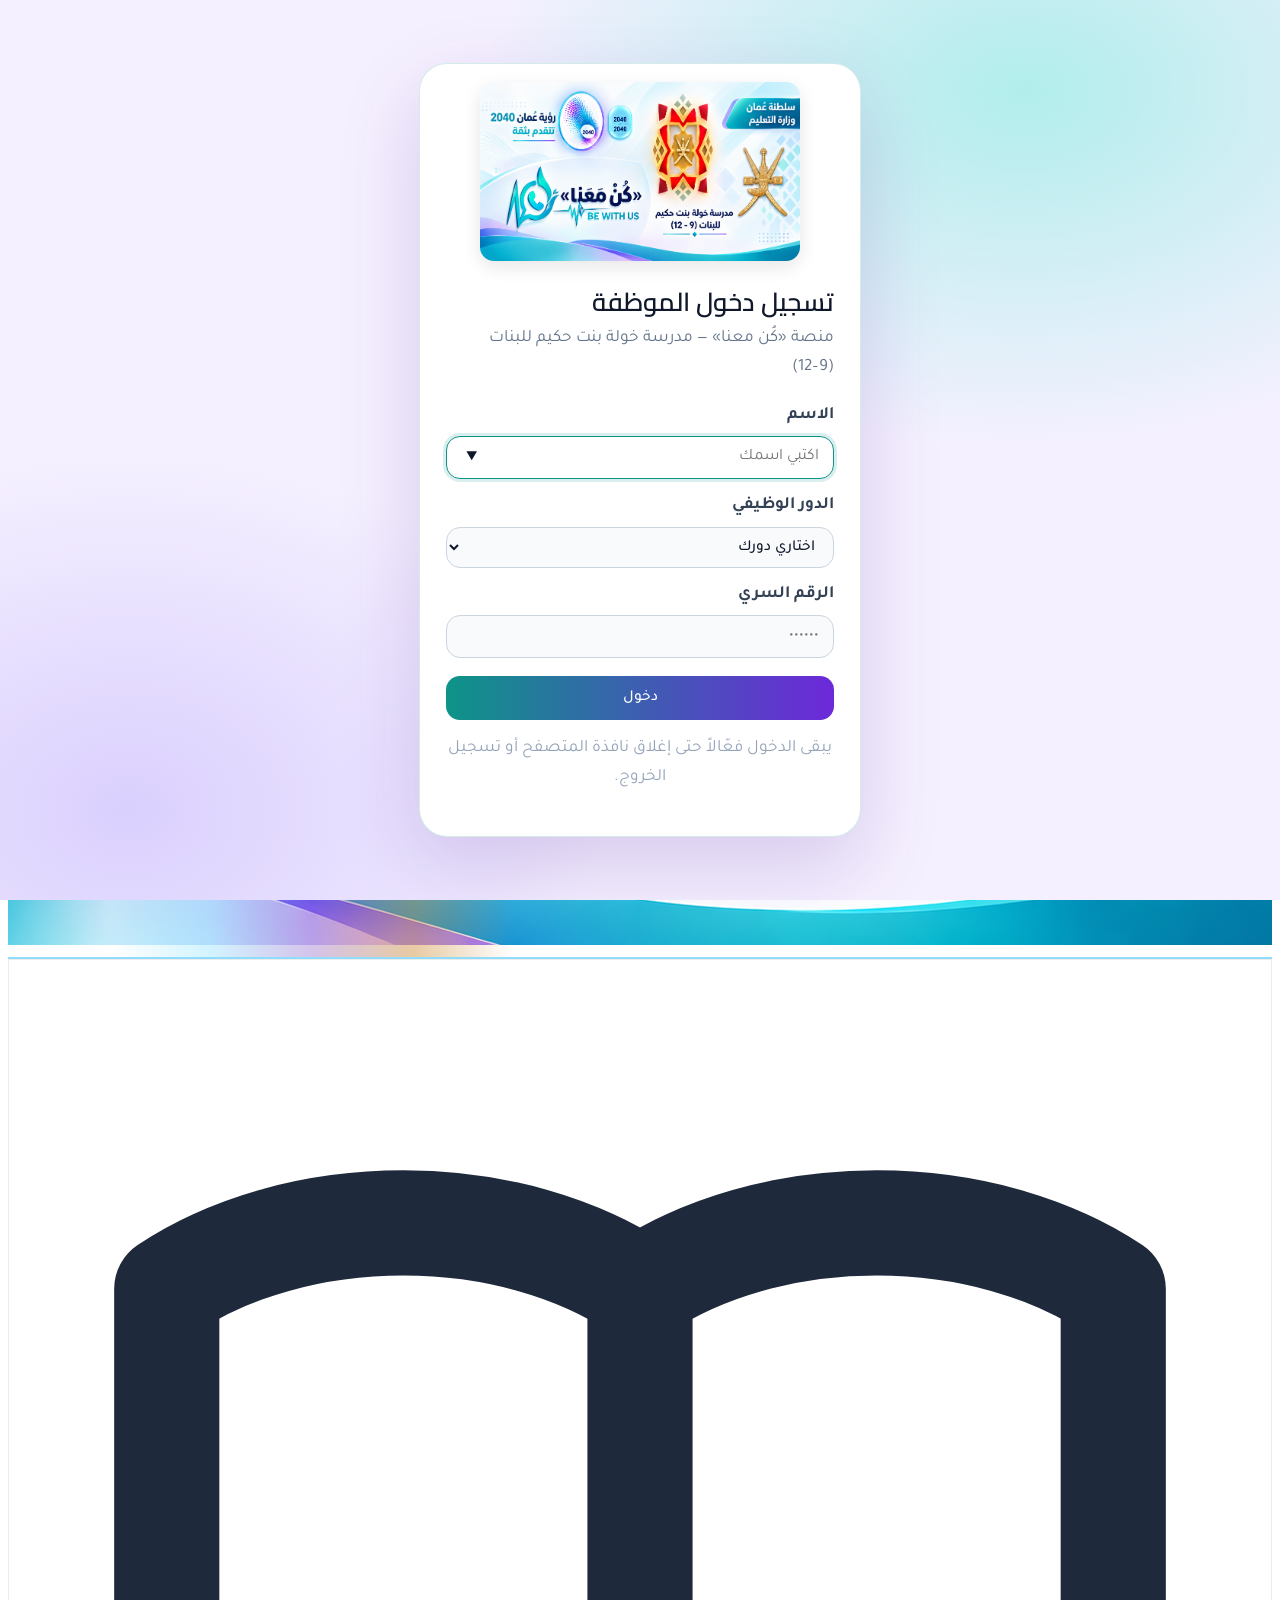
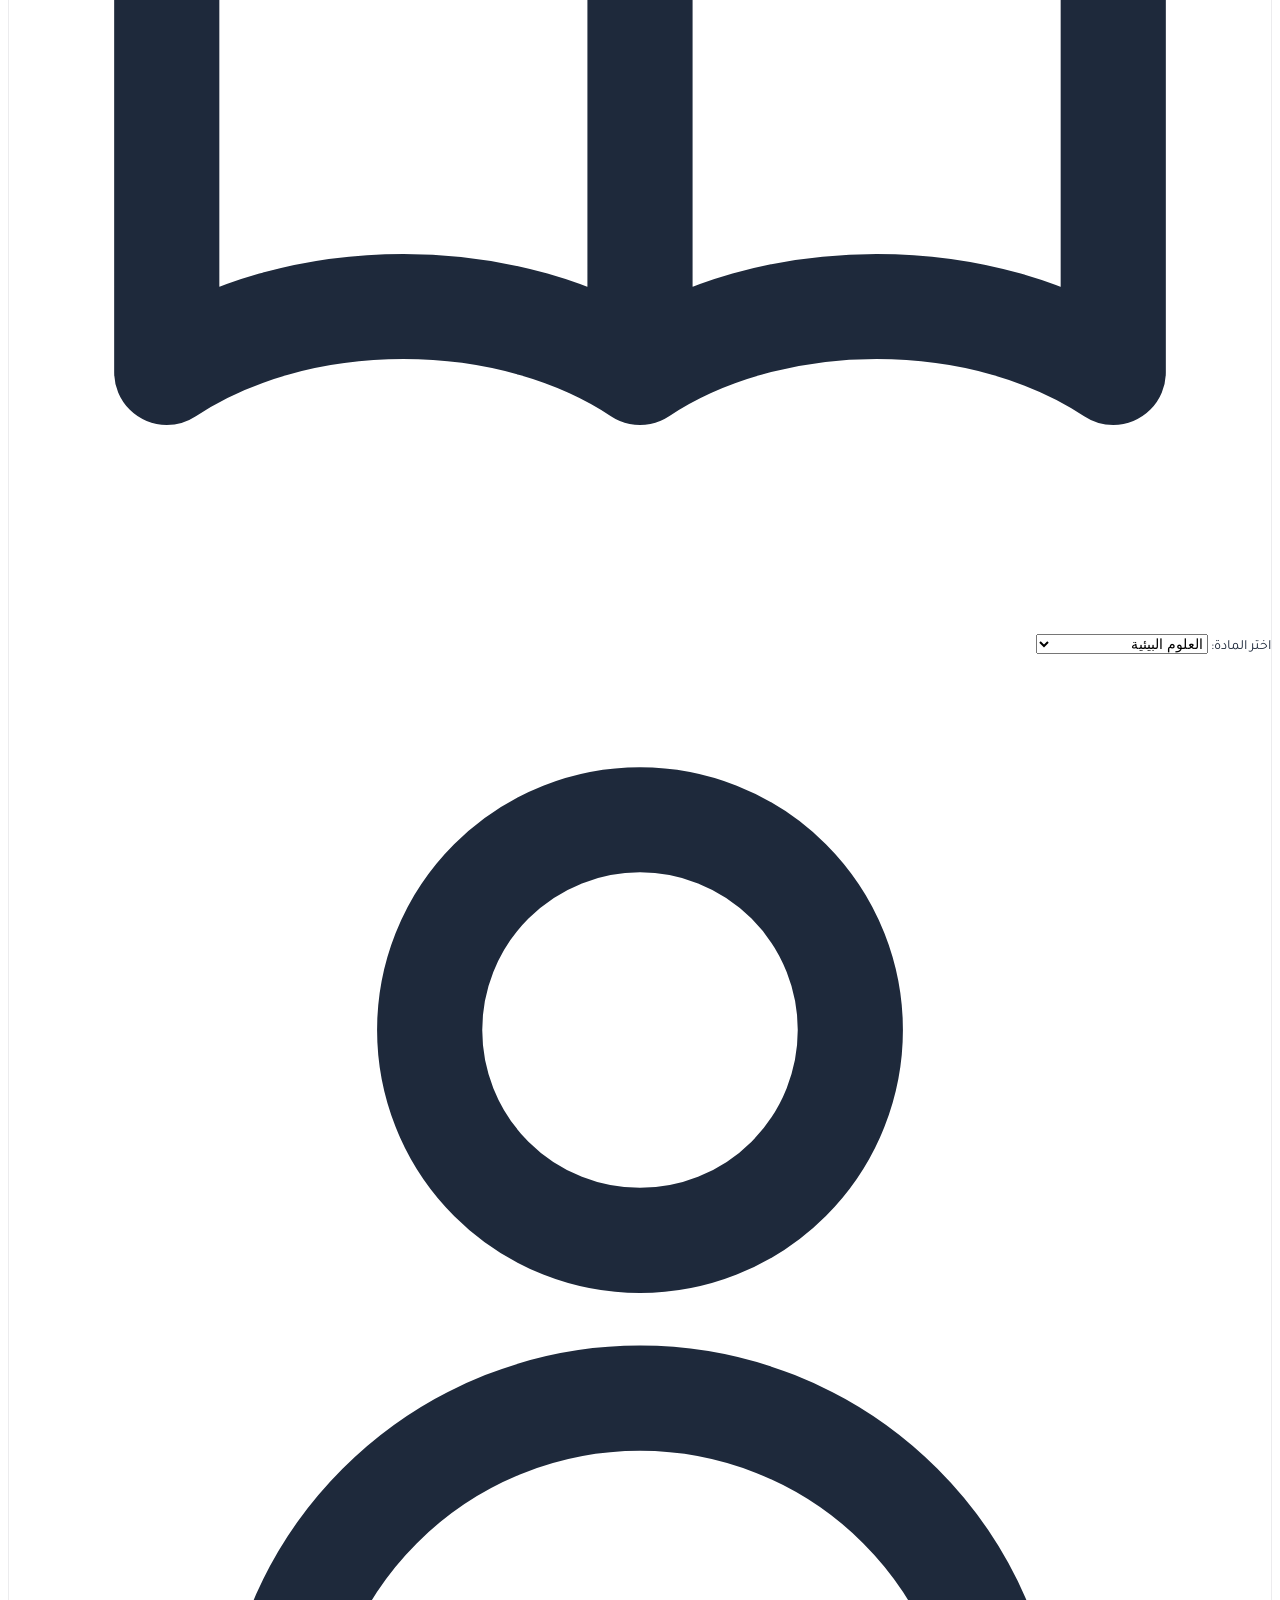
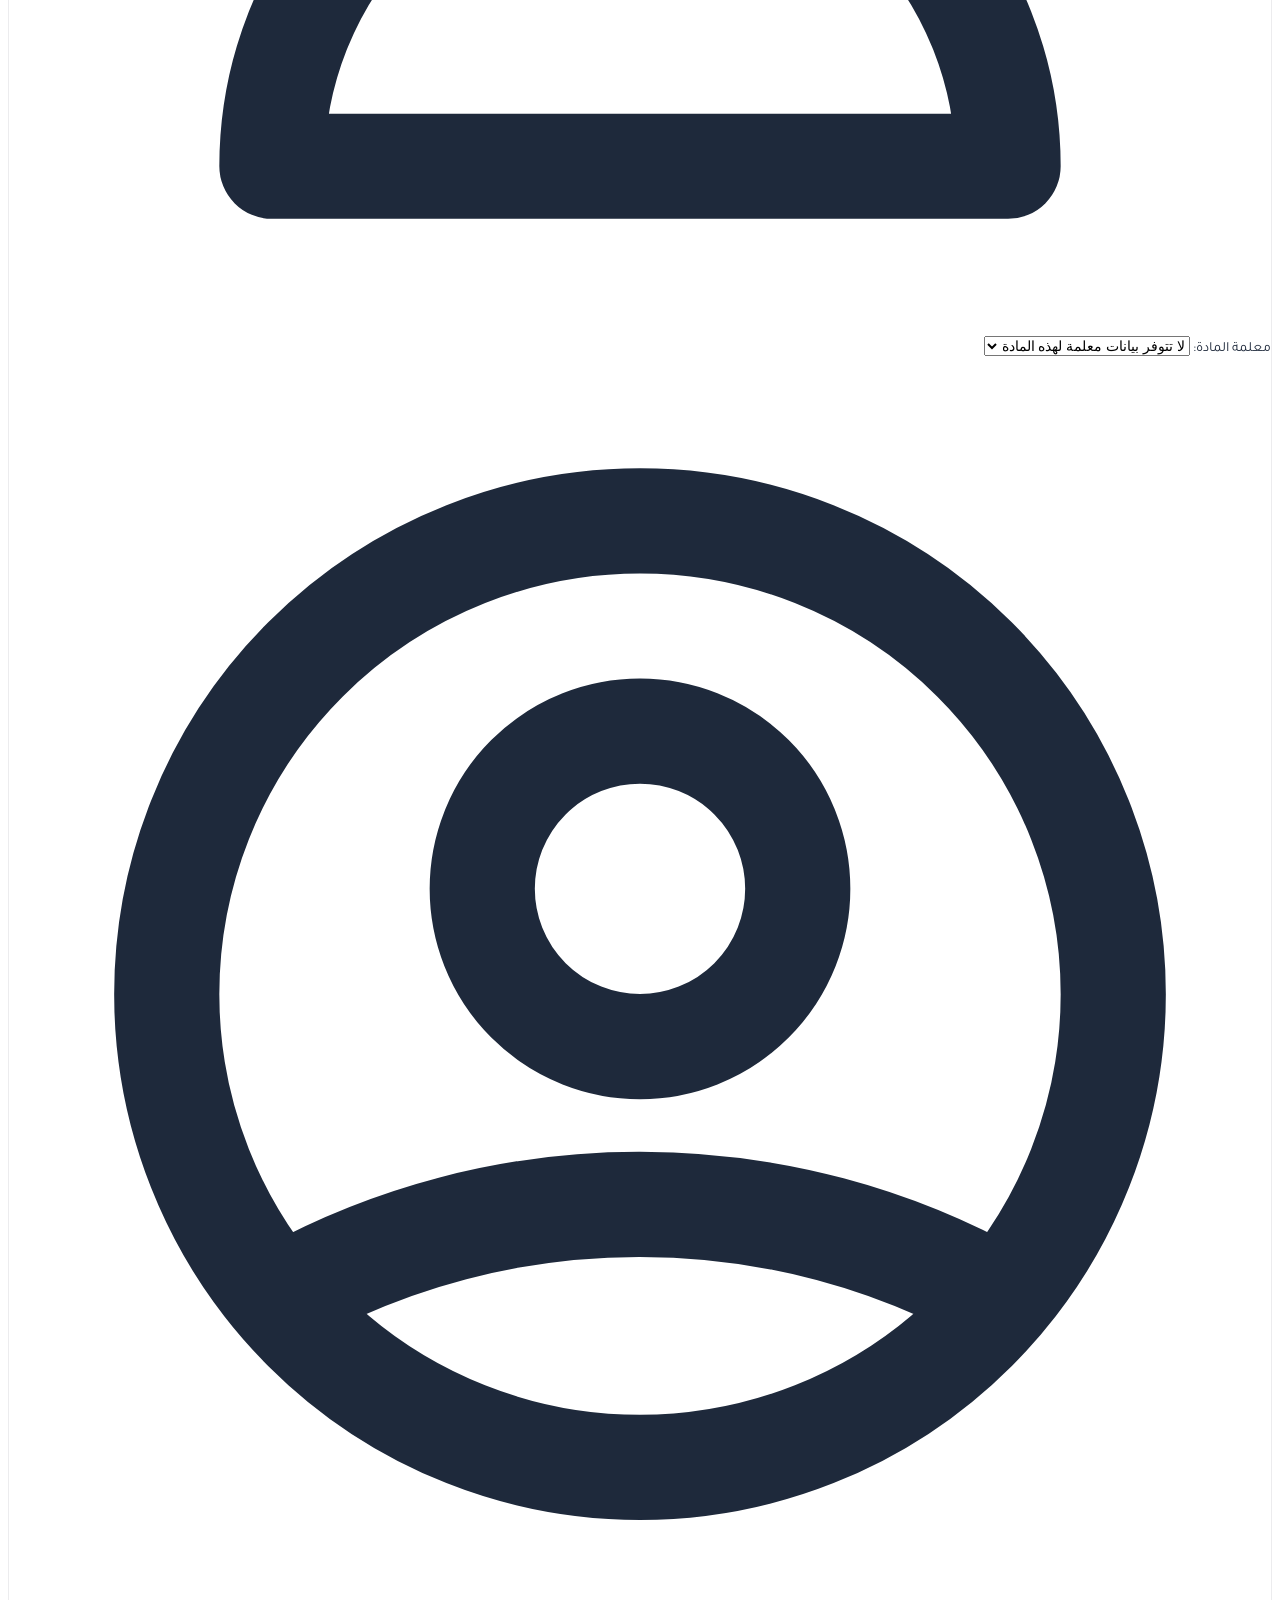
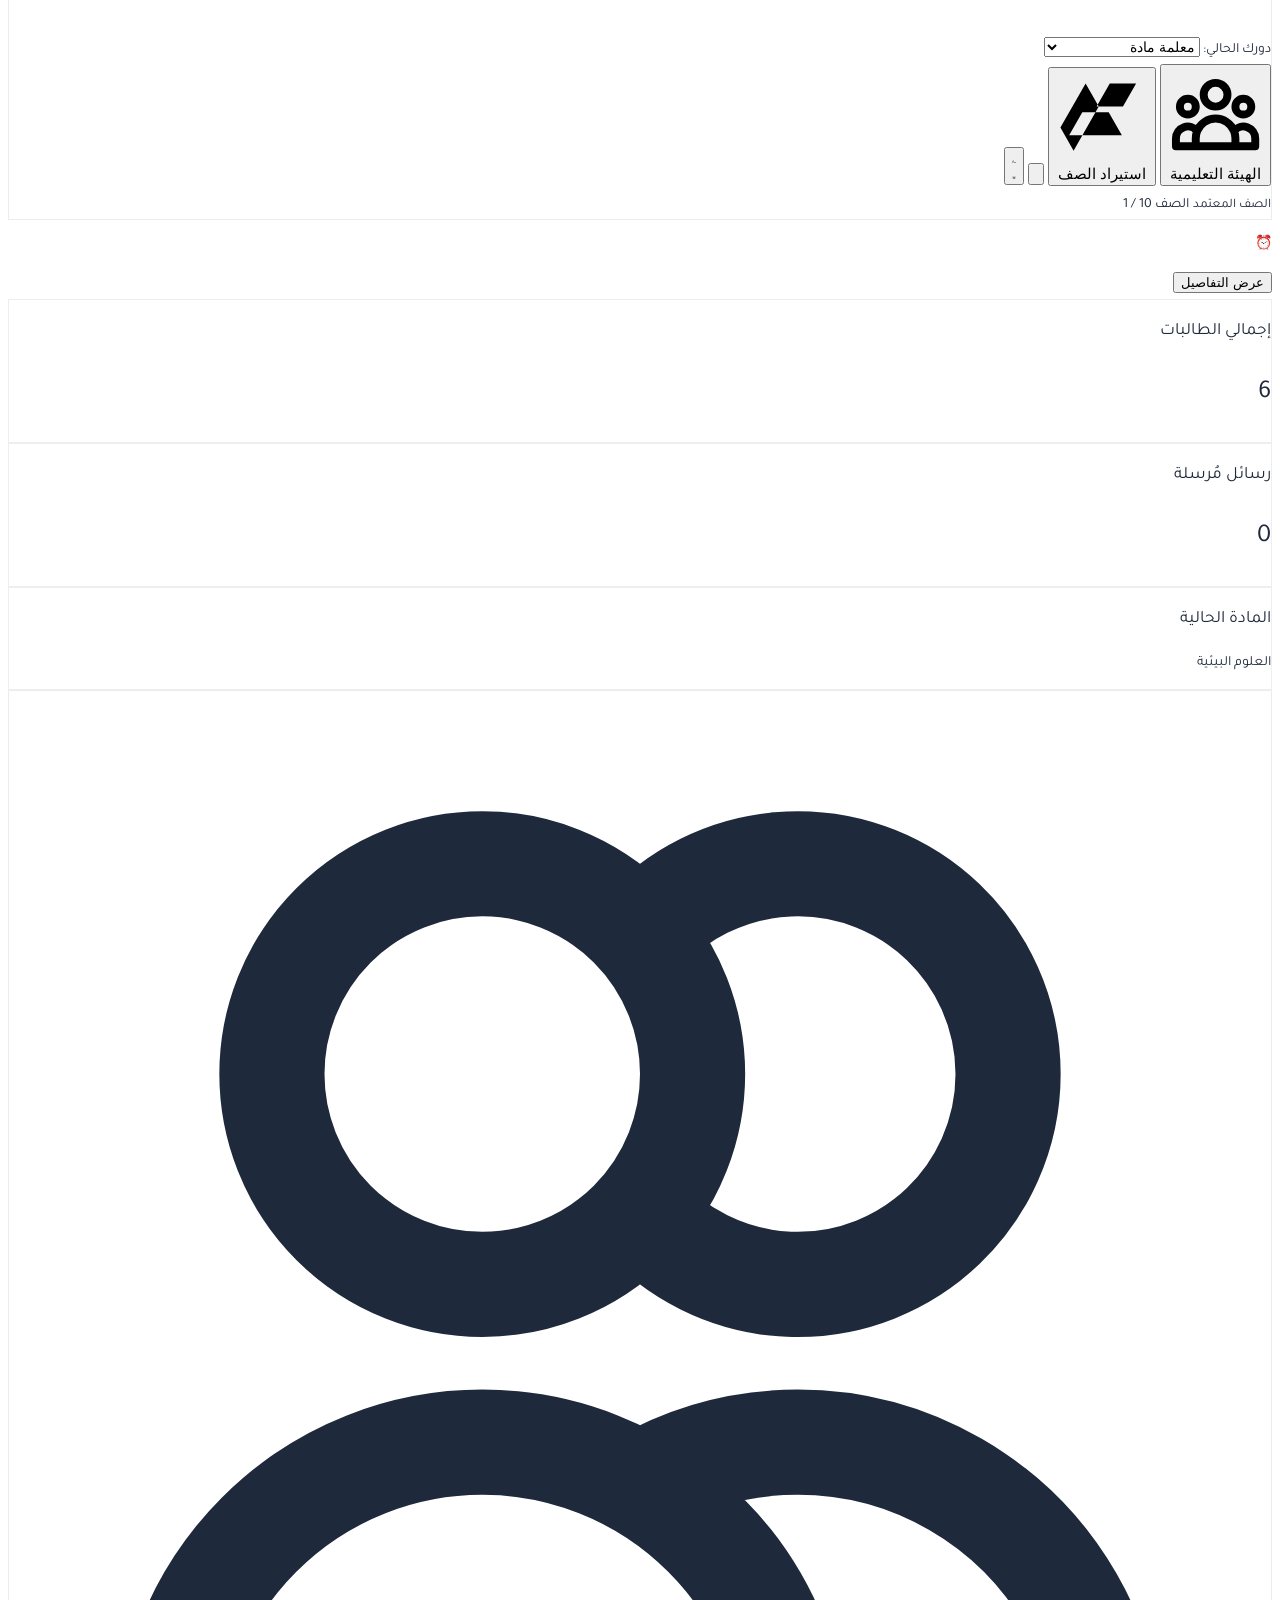
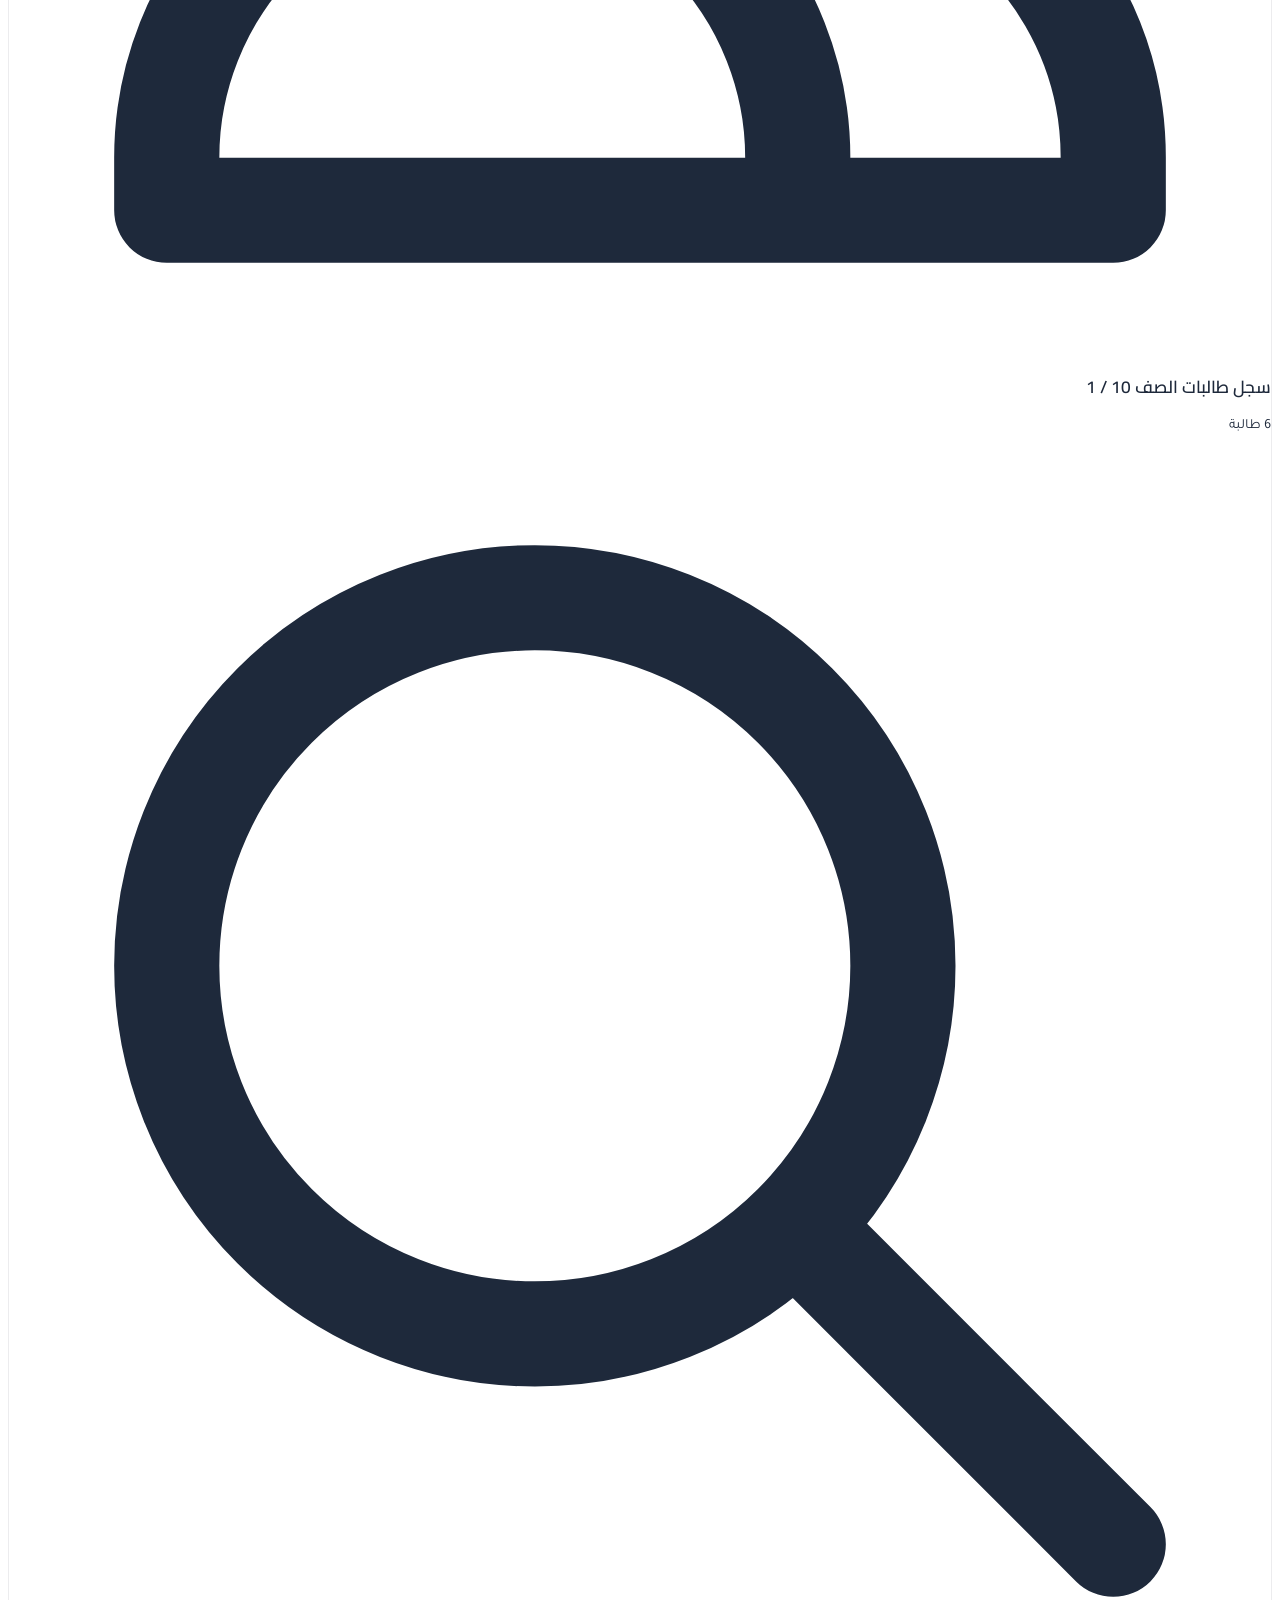
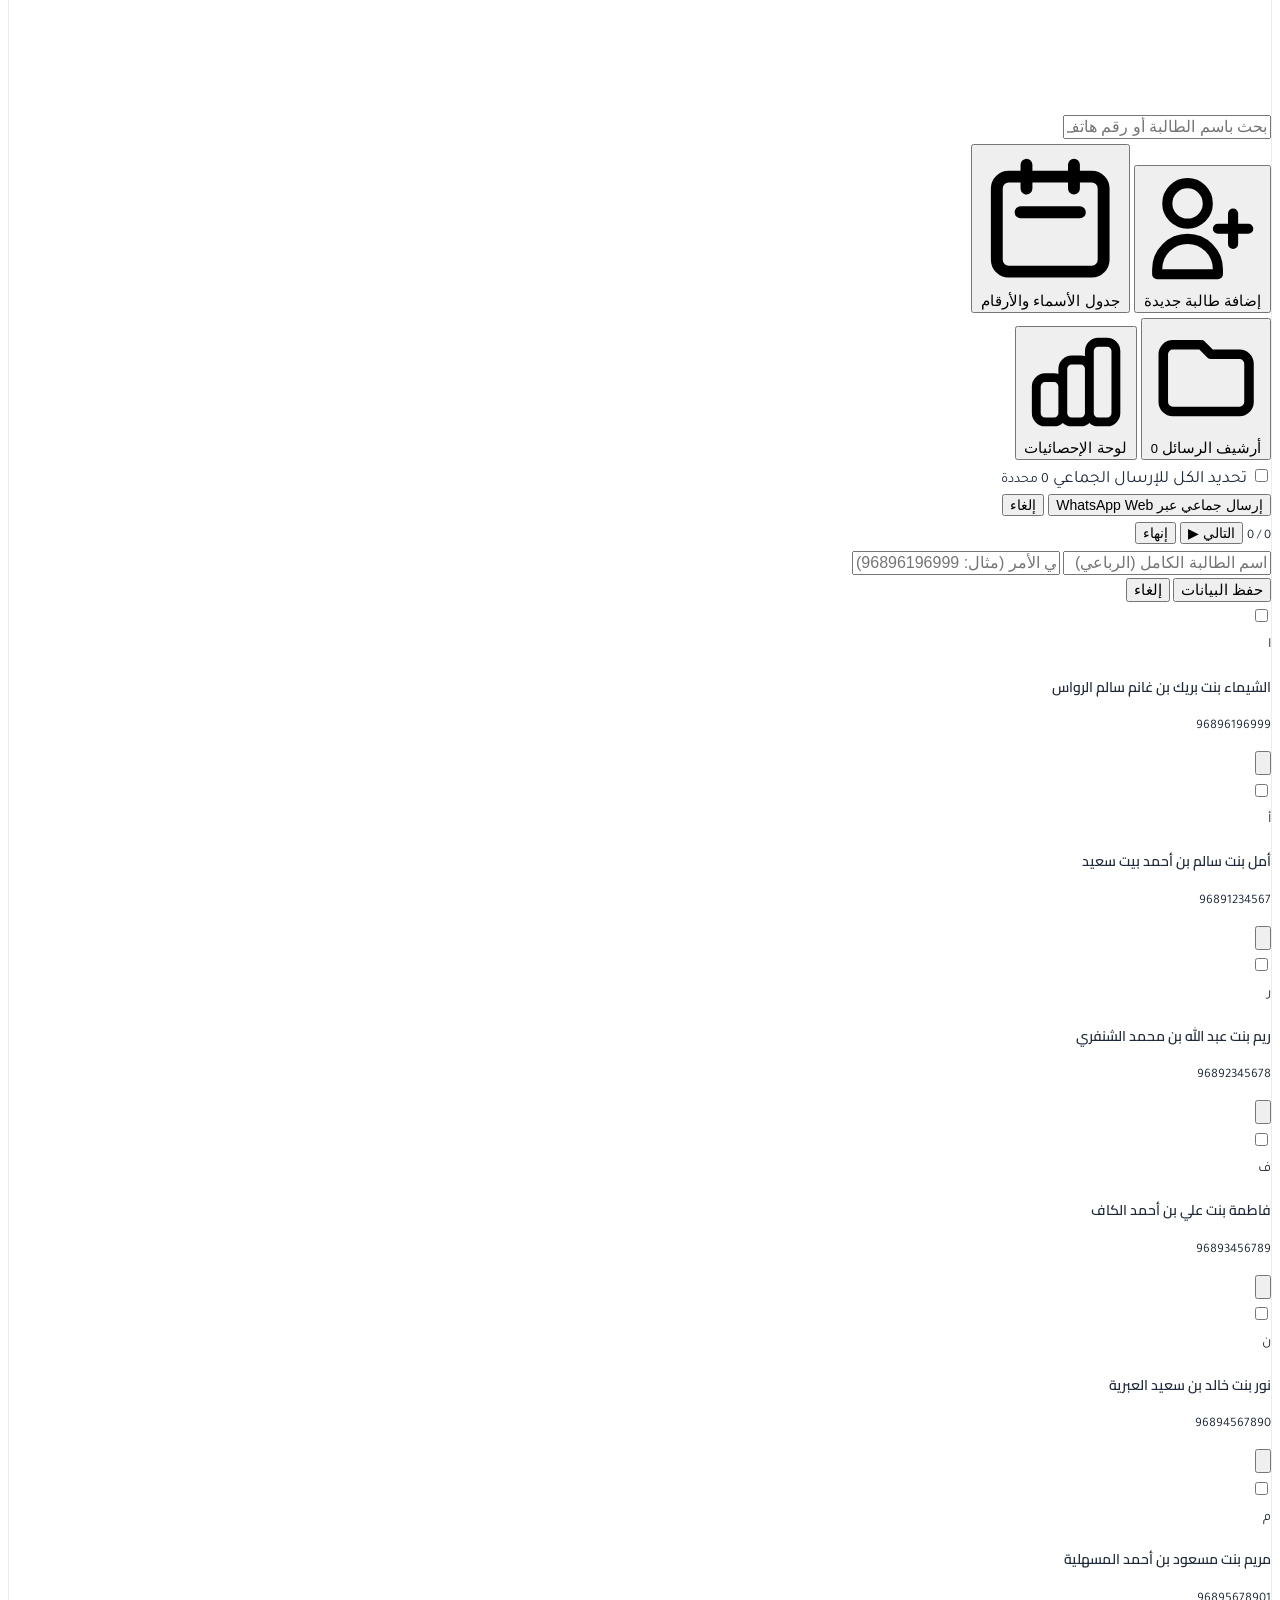
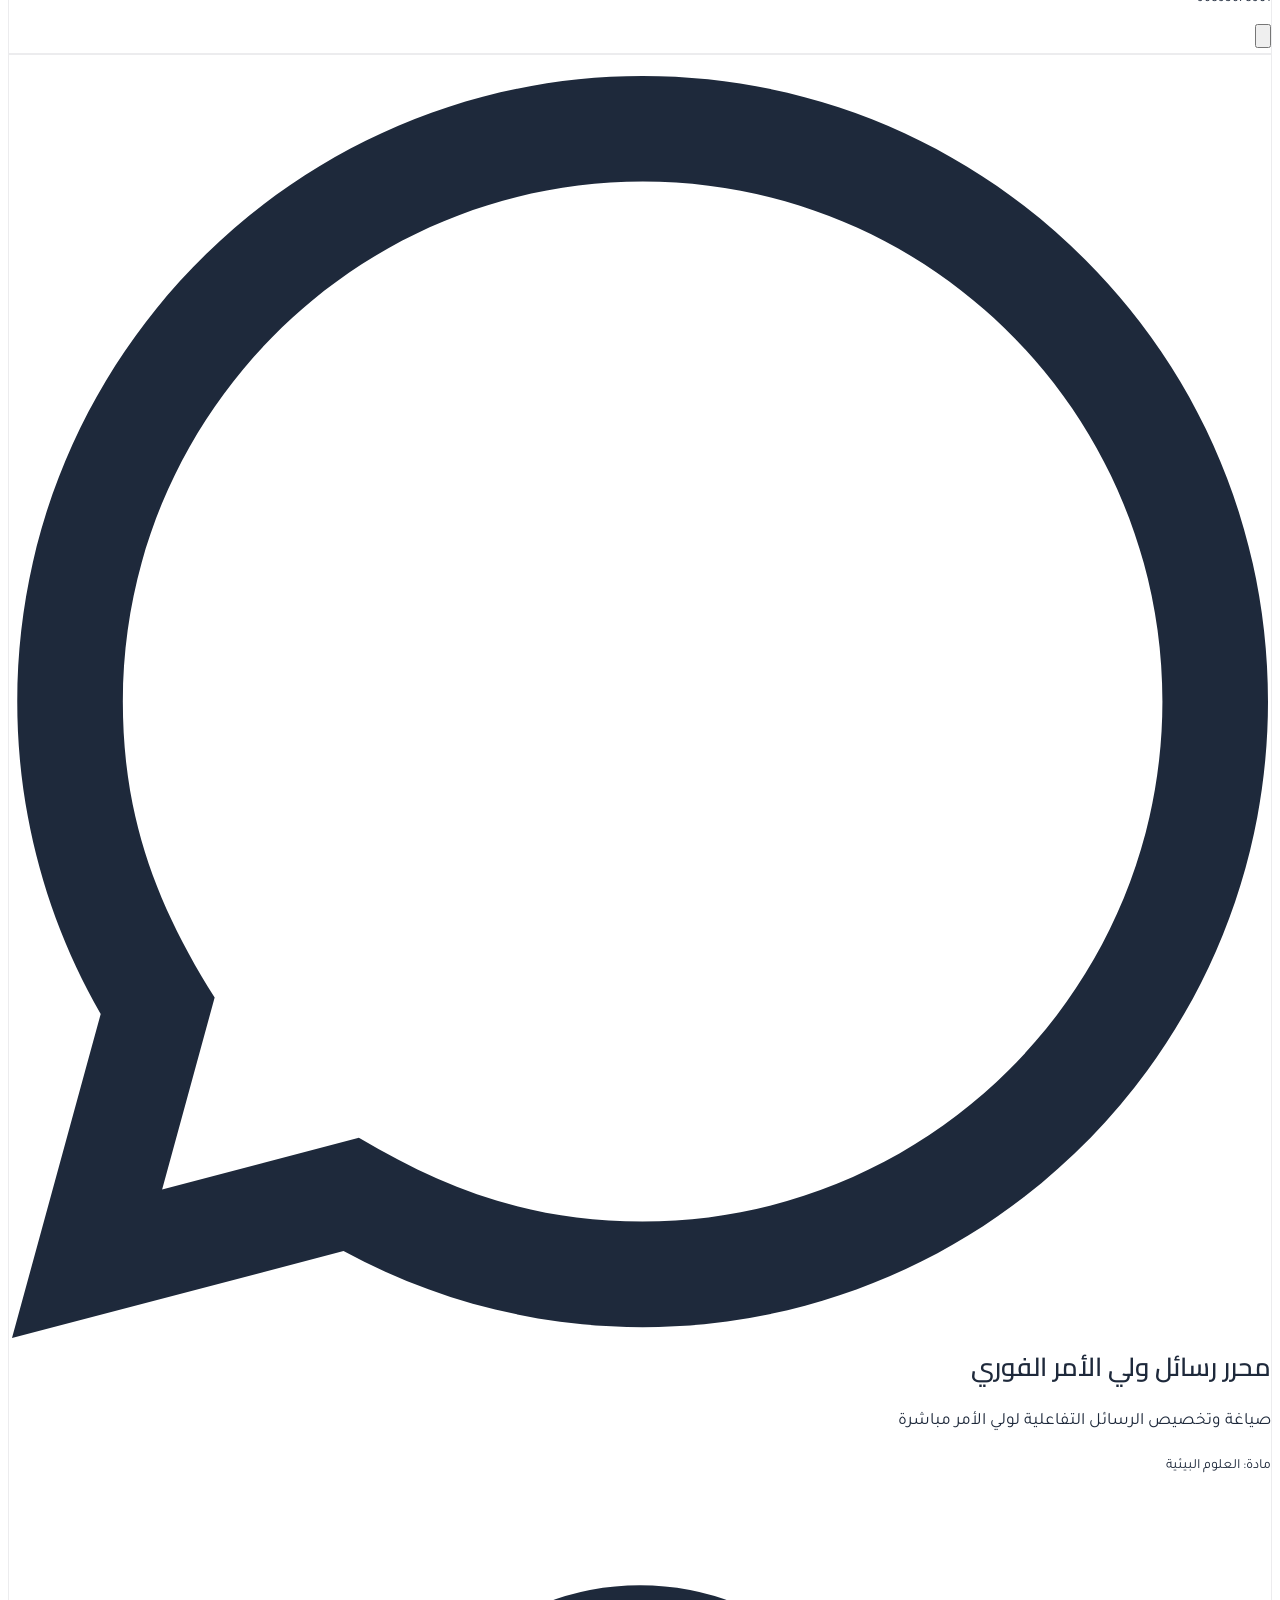
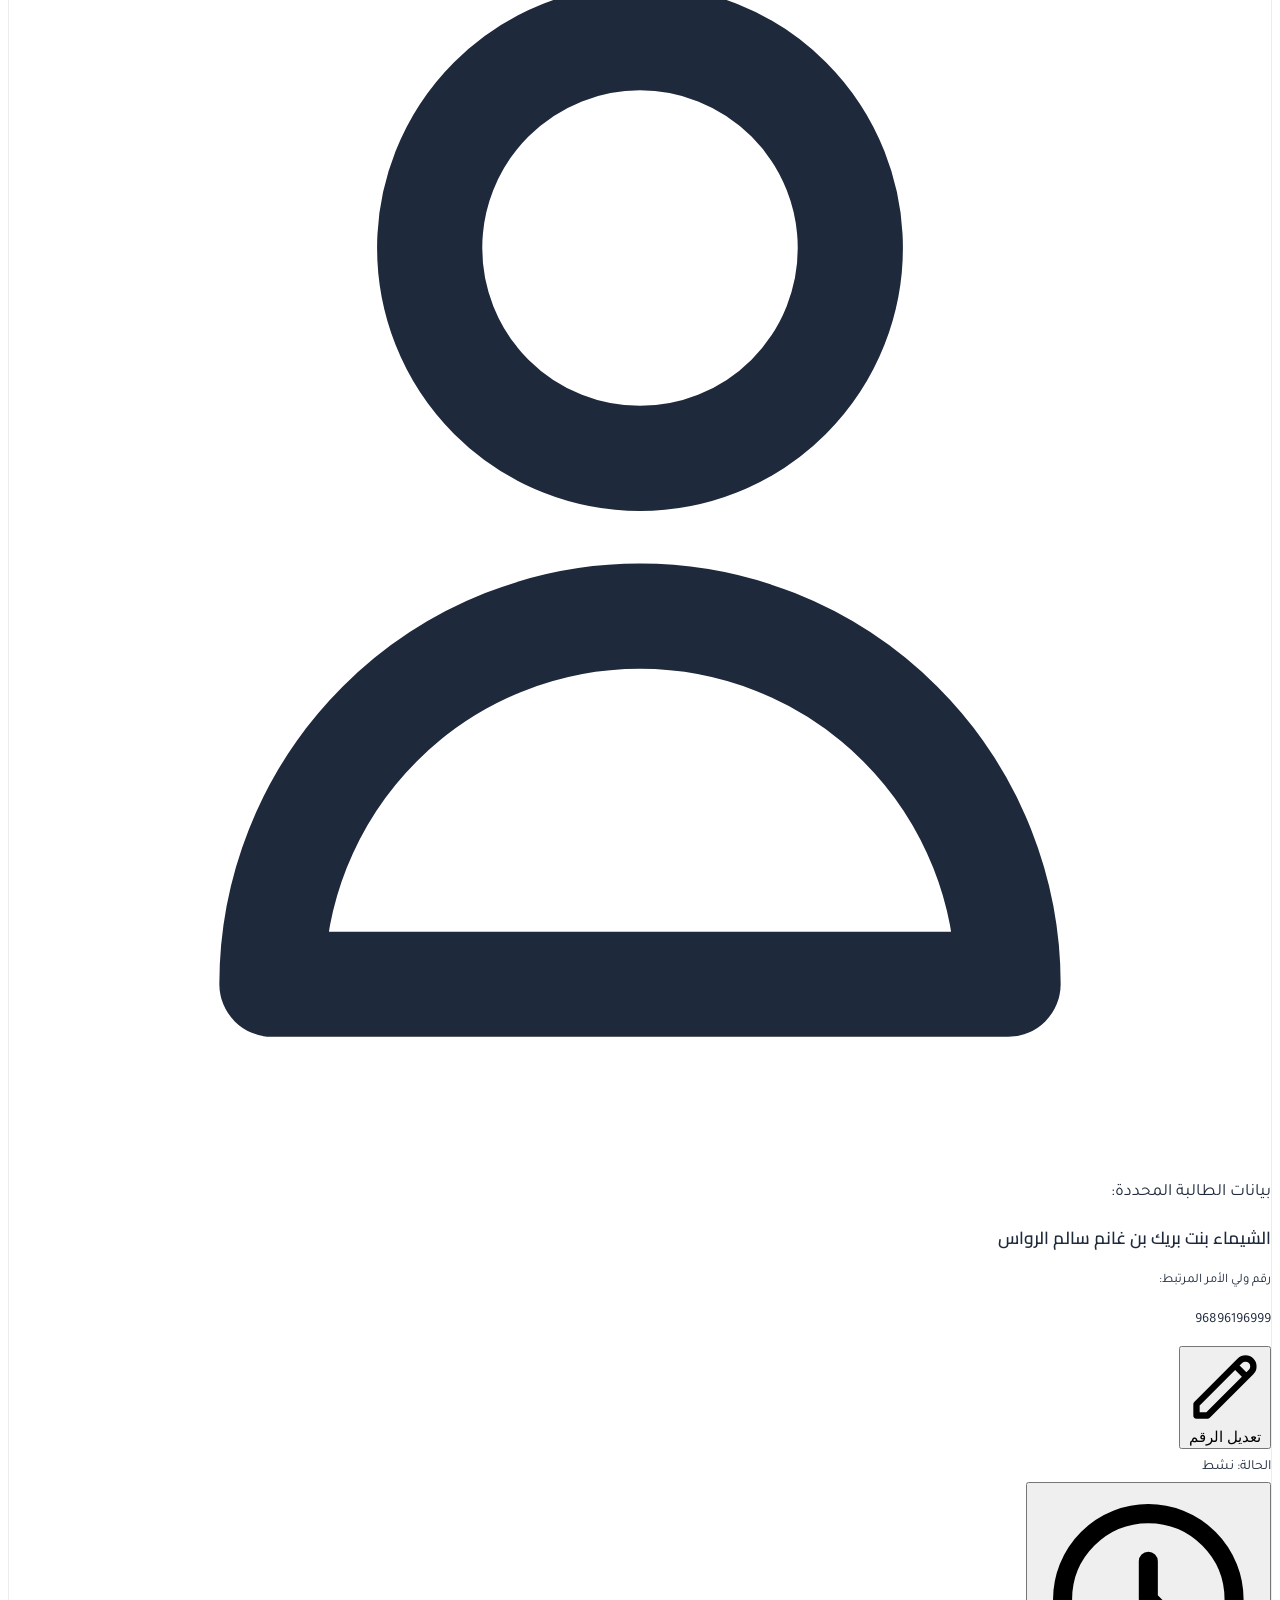
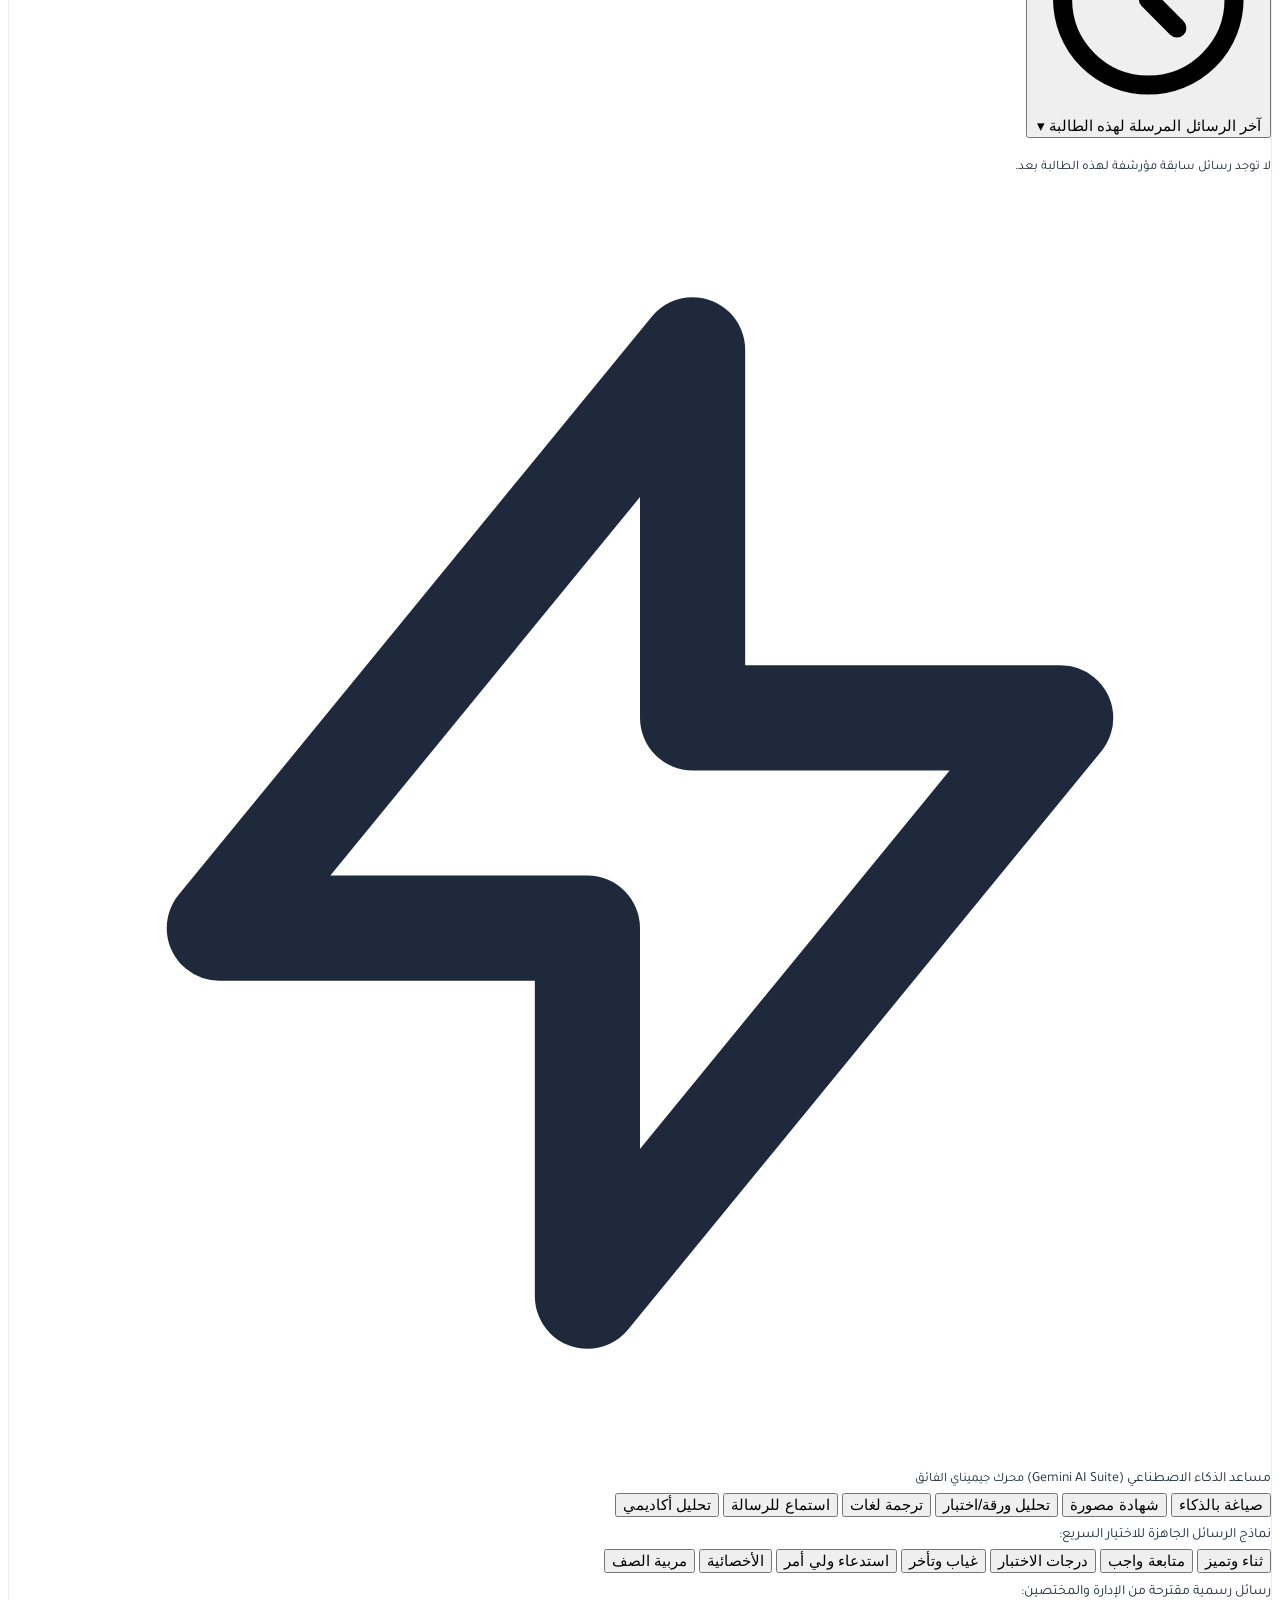
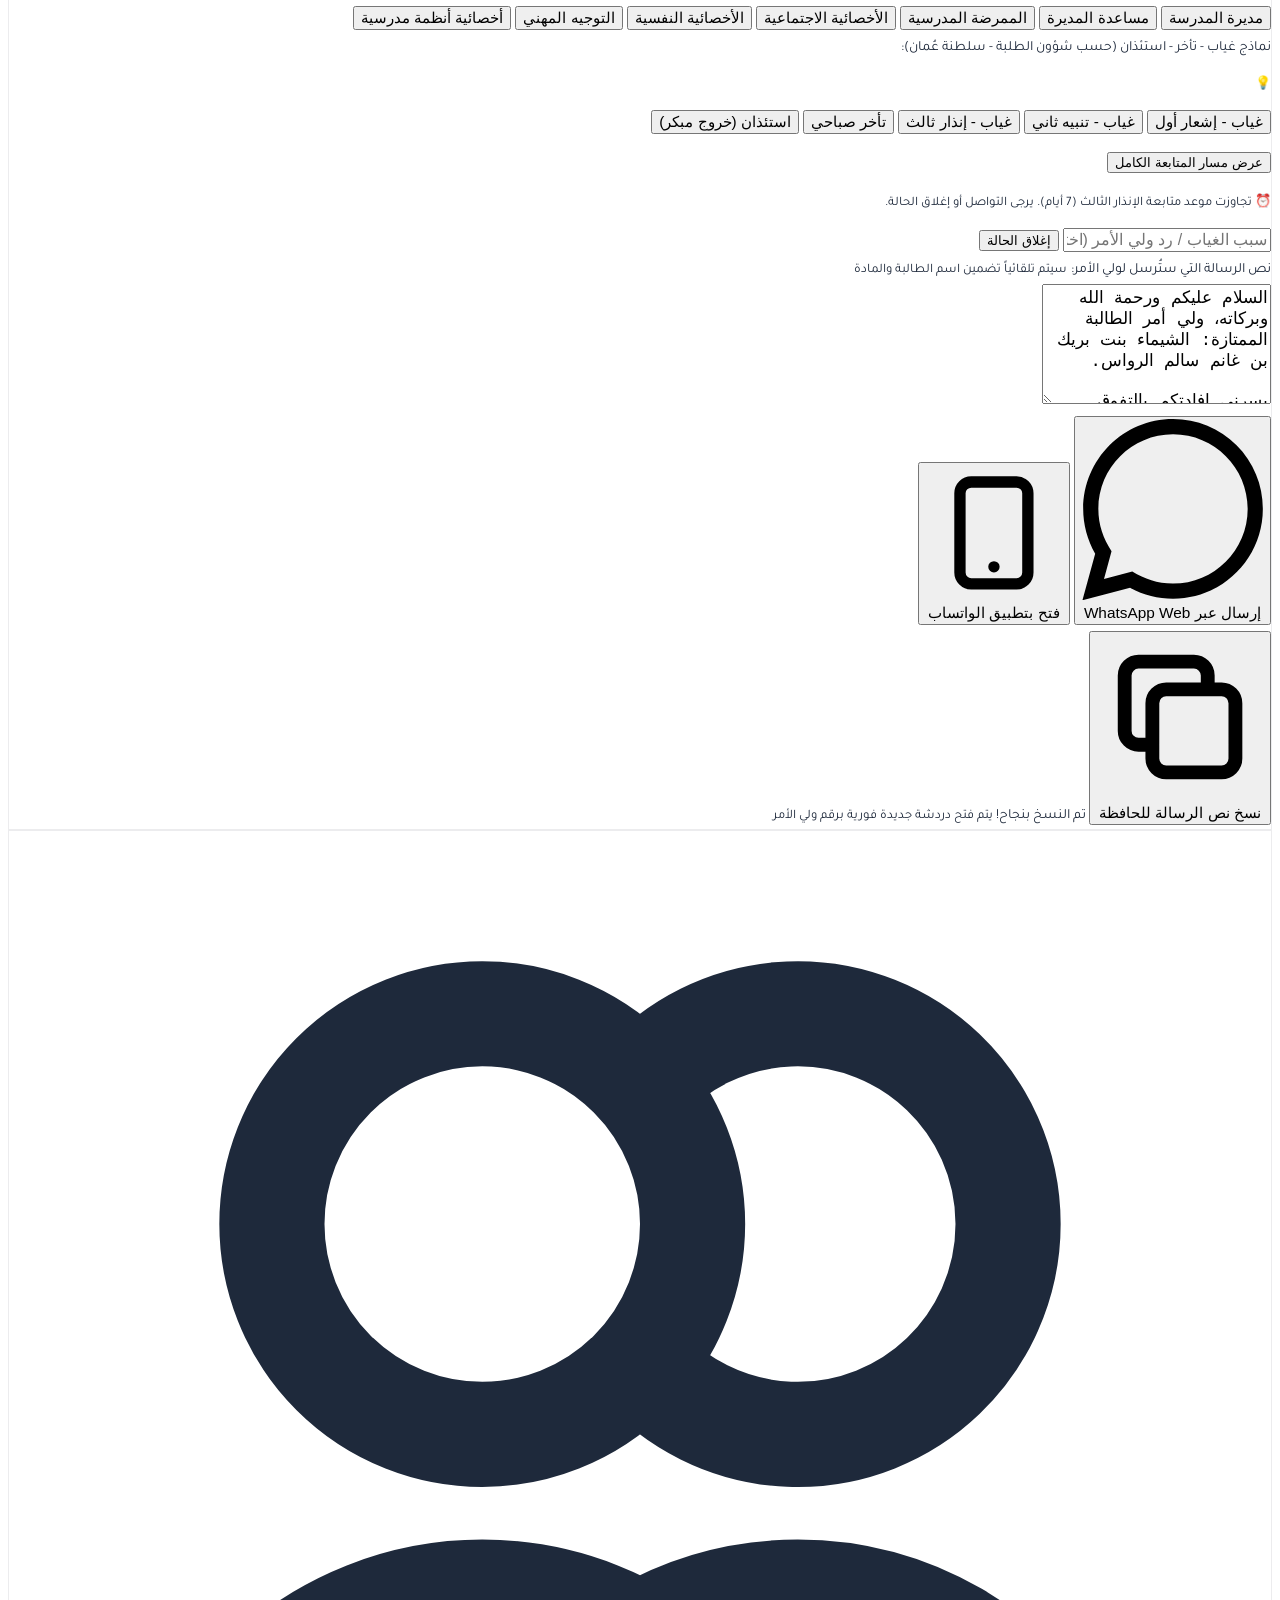
==== preview.html @ 892556b1 "معاينة مؤقتة لنظام الخطوط الجديد (preview.html) Co-Authored-By: Claude Opus 5.5 <noreply@anthropic.c" ====
<!DOCTYPE html>
<html lang="ar" dir="rtl">
<head>
    <meta charset="UTF-8">
    <meta name="viewport" content="width=device-width, initial-scale=1.0">
    <title>منصة كُنْ مَعَنا - مدرسة خولة بنت حكيم (9-12)</title>
    
    <!-- Tailwind CSS CDN -->
    <script src="https://cdn.tailwindcss.com"></script>
    <!-- FontAwesome Icons fallback CDN -->
    <link rel="stylesheet" href="https://cdnjs.cloudflare.com/ajax/libs/font-awesome/6.5.1/css/all.min.css">
    <!-- Google Fonts: Tajawal -->
    <link href="https://fonts.googleapis.com/css2?family=Tajawal:wght@300;400;500;700;800&family=Cairo:wght@600;700&display=swap" rel="stylesheet">
    <!-- Three.js CDN for 3D graphics -->
    <script src="https://cdnjs.cloudflare.com/ajax/libs/three.js/r128/three.min.js"></script>
    <!-- SheetJS CDN for parsing Excel files and Drive Sheets -->
    <script src="https://cdnjs.cloudflare.com/ajax/libs/xlsx/0.18.5/xlsx.full.min.js"></script>

    <script>
        tailwind.config = {
            theme: {
                extend: {
                    fontFamily: {
                        sans: ['Tajawal', 'sans-serif'],
                    },
                    colors: {
                        tech: {
                            50: '#f0f9ff',
                            500: '#06b6d4',
                            600: '#0891b2',
                            900: '#0e3746',
                        },
                        chem: {
                            50: '#f0fdf4',
                            500: '#10b981',
                            600: '#059669',
                            900: '#064e3b',
                        }
                    }
                }
            }
        }
    </script>

    <style>
        body {
            font-family: 'Tajawal', sans-serif;
            background: linear-gradient(135deg, #dff5ff 0%, #e6ddfb 32%, #fbdcf4 64%, #ffe2d2 100%);
            background-attachment: fixed;
            color: #1e293b;
            overflow-x: hidden;
        }
        #canvas-container {
            position: fixed;
            top: 0;
            left: 0;
            width: 100vw;
            height: 100vh;
            z-index: 0;
            pointer-events: none;
        }
        .glass-panel {
            background: rgba(255, 255, 255, 0.72);
            backdrop-filter: blur(16px);
            -webkit-backdrop-filter: blur(16px);
            border: 1px solid rgba(15, 23, 42, 0.08);
        }
        .glass-card {
            background: rgba(255, 255, 255, 0.64);
            backdrop-filter: blur(10px);
            border: 1px solid rgba(15, 23, 42, 0.07);
            transition: all 0.3s ease;
        }
        .glass-card:hover {
            border-color: rgba(139, 92, 246, 0.55);
            transform: translateY(-2px);
        }
        .stats-period-btn {
            background: rgba(226, 232, 240, 0.9);
            border-color: rgba(148, 163, 184, 0.5);
            color: #334155;
        }
        .stats-period-btn.active {
            background: #4f46e5;
            border-color: #4338ca;
            color: #ffffff;
        }
        .stats-bar-track {
            background: rgba(226, 232, 240, 0.8);
            border-radius: 9999px;
            overflow: hidden;
            height: 8px;
        }
        .stats-bar-fill {
            height: 100%;
            border-radius: 9999px;
            background: linear-gradient(90deg, #6366f1, #a78bfa);
        }

        @keyframes bannerLightSweep {
            0% { transform: translateX(-150%) skewX(-25deg); opacity: 0; }
            30% { opacity: 0.85; }
            70% { opacity: 0.85; }
            100% { transform: translateX(250%) skewX(-25deg); opacity: 0; }
        }
        @keyframes borderPulseGlow {
            0%, 100% { border-color: rgba(134, 84, 197, 0.7); box-shadow: 0 0 25px rgba(134, 84, 197, 0.35), inset 0 0 15px rgba(134, 84, 197, 0.15); }
            50% { border-color: rgba(204, 138, 52, 0.75); box-shadow: 0 0 35px rgba(204, 138, 52, 0.4), inset 0 0 20px rgba(204, 138, 52, 0.2); }
        }
        @keyframes pulseAura {
            0%, 100% { opacity: 0.35; transform: scale(1); }
            50% { opacity: 0.75; transform: scale(1.08); }
        }
        .banner-container {
            position: relative;
            overflow: hidden;
            border-bottom: 2px solid rgba(56, 189, 248, 0.55);
            animation: borderPulseGlow 4s infinite ease-in-out;
        }
        .banner-light-beam {
            position: absolute;
            top: 0;
            left: 0;
            width: 40%;
            height: 100%;
            background: linear-gradient(90deg, transparent, rgba(255, 255, 255, 0.45), rgba(166, 232, 254, 0.5), rgba(134, 84, 197, 0.35), rgba(204, 138, 52, 0.45), transparent);
            pointer-events: none;
            z-index: 15;
            animation: bannerLightSweep 5s infinite ease-in-out;
        }
        .banner-spotlight {
            position: absolute;
            inset: 0;
            pointer-events: none;
            z-index: 12;
            background: radial-gradient(400px circle at var(--mouse-x, 50%) var(--mouse-y, 50%), rgba(134, 84, 197, 0.22), rgba(204, 138, 52, 0.16), transparent 70%);
            transition: opacity 0.3s ease;
        }
        ::-webkit-scrollbar {
            width: 6px;
            height: 6px;
        }
        ::-webkit-scrollbar-track {
            background: rgba(226, 232, 240, 0.5);
        }
        ::-webkit-scrollbar-thumb {
            background: rgba(125, 211, 252, 0.6);
            border-radius: 4px;
        }
        ::-webkit-scrollbar-thumb:hover {
            background: rgba(56, 189, 248, 0.8);
        }

        /* ============================================================
           Dark Mode ("الوضع الداكن"): toggled by adding/removing the
           "dark-mode" class on <body> (see toggleDarkMode() in the main
           script, and the tiny inline script right after <body> that
           applies the saved preference immediately to avoid a light-mode
           flash). Written as scoped overrides with !important so they
           reliably win over Tailwind's own injected utility classes
           regardless of CSS insertion order, without touching any
           existing markup or class list anywhere else on the page.
           ============================================================ */
        body.dark-mode {
            background: linear-gradient(135deg, #0b1220 0%, #141229 32%, #1d1130 64%, #1a140d 100%) !important;
            color: #e2e8f0 !important;
        }
        body.dark-mode .glass-panel {
            background: rgba(15, 23, 42, 0.82) !important;
            border-color: rgba(148, 163, 184, 0.18) !important;
        }
        body.dark-mode .glass-card {
            background: rgba(15, 23, 42, 0.72) !important;
            border-color: rgba(148, 163, 184, 0.16) !important;
        }
        body.dark-mode .bg-white,
        body.dark-mode .bg-slate-50,
        body.dark-mode .bg-slate-100,
        body.dark-mode .bg-slate-200,
        body.dark-mode .bg-slate-300 {
            background-color: #1e293b !important;
        }
        body.dark-mode .hover\:bg-slate-300:hover,
        body.dark-mode .hover\:bg-slate-200:hover,
        body.dark-mode .hover\:bg-slate-100:hover,
        body.dark-mode .hover\:bg-slate-50:hover {
            background-color: #334155 !important;
        }
        body.dark-mode .text-slate-900,
        body.dark-mode .text-slate-800,
        body.dark-mode .text-slate-700 {
            color: #e2e8f0 !important;
        }
        body.dark-mode .text-slate-600,
        body.dark-mode .text-slate-500 {
            color: #94a3b8 !important;
        }
        body.dark-mode .border-slate-200,
        body.dark-mode .border-slate-300 {
            border-color: rgba(148, 163, 184, 0.25) !important;
        }
        body.dark-mode input,
        body.dark-mode textarea,
        body.dark-mode select {
            background-color: rgba(30, 41, 59, 0.85) !important;
            color: #e2e8f0 !important;
        }
        body.dark-mode ::placeholder {
            color: #64748b !important;
        }
        body.dark-mode table thead {
            background-color: #1e293b !important;
        }
        body.dark-mode .divide-slate-200 > :not([hidden]) ~ :not([hidden]) {
            border-color: rgba(148, 163, 184, 0.15) !important;
        }
    </style>
    <!-- Platform type scale (approved spec):
         H1 Tajawal/Cairo 32-40px 700 · H2/H3 20-28px 600 · body 16-18px 400 ·
         buttons/menus 14-16px 500. Cairo is used for headings because Tajawal has
         no 600 weight. !important is needed to override Tailwind size utilities. -->
    <style id="platform-typography">
        html { font-size: 16px; }
        body { font-family: 'Tajawal', sans-serif; font-weight: 400; line-height: 1.7; }
        h1 { font-family: 'Cairo', 'Tajawal', sans-serif !important; font-size: clamp(2rem, 1.6rem + 1.25vw, 2.5rem) !important; font-weight: 700 !important; line-height: 1.35 !important; }
        h2, h3 { font-family: 'Cairo', 'Tajawal', sans-serif !important; font-size: clamp(1.25rem, 1.05rem + 0.7vw, 1.75rem) !important; font-weight: 600 !important; line-height: 1.45 !important; }
        h4 { font-family: 'Cairo', 'Tajawal', sans-serif !important; font-size: clamp(1.0625rem, 1rem + 0.25vw, 1.25rem) !important; font-weight: 600 !important; line-height: 1.5 !important; }
        h2 *, h3 *, h4 * { font-size: inherit !important; }
        p, li, td, th, label, textarea, .text-sm, .text-base { font-size: clamp(1rem, 0.96rem + 0.15vw, 1.125rem) !important; }
        p.text-xs, li.text-xs, td.text-xs, th.text-xs, label.text-xs, textarea.text-xs, .text-xs { font-size: 0.875rem !important; }
        p.text-xs:not([class*="font-bold"]):not([class*="text-center"]), td, textarea, #whatsapp-text { font-size: clamp(1rem, 0.96rem + 0.15vw, 1.125rem) !important; }
        [class*="text-[10px]"], [class*="text-[11px]"] { font-size: 0.8125rem !important; }
        input:not([type="checkbox"]):not([type="radio"]) { font-size: 1rem !important; }
        button, select, nav a, [role="button"], button * { font-size: clamp(0.875rem, 0.84rem + 0.15vw, 1rem) !important; font-weight: 500 !important; }
        .text-lg, .text-xl { font-size: clamp(1.25rem, 1.05rem + 0.7vw, 1.75rem) !important; }
    </style>
</head>
<body class="min-h-screen relative selection:bg-cyan-500 selection:text-white">
    <script>
        // Applied immediately (before the rest of the page renders) to avoid
        // a light-mode flash when dark mode was left on from a previous
        // visit. The icon toggle and the rest of the dark-mode setup happen
        // later, from applyDarkModePreference() in the main script.
        try {
            if (localStorage.getItem('school_dark_mode') === '1') {
                document.body.classList.add('dark-mode');
            }
        } catch (e) {}
    </script>

    <!-- Staff login gate: shown when the platform opens, until a name, a
         role and the staff password are entered. Self-contained styles so it
         renders correctly even before the rest of the page's CSS loads.
         Additive: on success it only applies the chosen role (and, for a
         subject teacher, her subject + name) through the existing
         changeStaffRole / changeSubject / changeTeacherName functions. -->
    <style>
        #login-gate{position:fixed;inset:0;z-index:9999;display:flex;align-items:center;justify-content:center;padding:16px;
            background:radial-gradient(900px 600px at 80% 10%,rgba(94,234,212,.45),transparent 60%),radial-gradient(800px 600px at 10% 90%,rgba(196,181,253,.55),transparent 60%),#f5f0ff;
            direction:rtl;font-family:inherit;overflow-y:auto}
        #login-gate.hidden-gate{display:none}
        #login-gate .lg-card{width:100%;max-width:440px;background:#fff;border-radius:28px;box-shadow:0 30px 80px rgba(76,29,149,.18);overflow:hidden;border:1px solid rgba(13,148,136,.18)}
        #login-gate .lg-banner{display:block;width:80%;max-width:320px;height:auto;margin:18px auto 0;object-fit:contain;border-radius:14px;box-shadow:0 6px 18px rgba(15,23,42,.10)}
        #login-gate .lg-body{padding:22px 26px 26px}
        #login-gate h2{margin:0 0 4px;font-size:21px;font-weight:800;color:#0f172a}
        #login-gate .lg-sub{margin:0 0 18px;font-size:13px;color:#64748b}
        #login-gate label{display:block;font-size:13px;font-weight:700;color:#334155;margin:12px 0 6px}
        #login-gate input,#login-gate select{width:100%;box-sizing:border-box;padding:11px 14px;border-radius:14px;border:1.5px solid #cbd5e1;background:#f8fafc;
            font-size:15px;color:#0f172a;font-family:inherit;outline:none}
        #login-gate input:focus,#login-gate select:focus{border-color:#0d9488;background:#fff;box-shadow:0 0 0 3px rgba(13,148,136,.15)}
        #login-gate .lg-err{display:none;margin-top:12px;font-size:13px;font-weight:700;color:#dc2626;text-align:center}
        #login-gate button{width:100%;margin-top:18px;padding:13px;border:0;border-radius:14px;cursor:pointer;font-size:16px;font-weight:800;color:#fff;
            background:linear-gradient(90deg,#0d9488,#6d28d9);font-family:inherit}
        #login-gate button:hover{filter:brightness(1.06)}
        #login-gate .lg-foot{margin-top:14px;font-size:12px;color:#94a3b8;text-align:center}
        #login-user-pill{position:fixed;bottom:18px;right:18px;z-index:45;display:none;align-items:center;gap:10px;background:#fff;border:1px solid rgba(13,148,136,.3);
            border-radius:999px;padding:7px 8px 7px 14px;box-shadow:0 10px 28px rgba(15,23,42,.14);font-size:13px;color:#0f172a;direction:rtl;max-width:calc(100vw - 36px)}
        #login-user-pill b{color:#0d9488}
        #login-user-pill span.lg-name{white-space:nowrap;overflow:hidden;text-overflow:ellipsis}
        #login-user-pill button{border:0;background:#f1f5f9;color:#be123c;font-weight:700;border-radius:999px;padding:5px 11px;cursor:pointer;font-size:12px;font-family:inherit;white-space:nowrap}
    </style>
    <div id="login-gate" role="dialog" aria-modal="true" aria-labelledby="login-gate-title">
        <div class="lg-card">
            <img id="login-gate-banner" class="lg-banner" alt="منصة كن معنا">
            <form class="lg-body" onsubmit="submitLoginGate(event)" autocomplete="off">
                <h2 id="login-gate-title">تسجيل دخول الموظفة</h2>
                <p class="lg-sub">منصة «كُن معنا» — مدرسة خولة بنت حكيم للبنات <span style="white-space:nowrap">(9–12)</span></p>
                <label for="login-name">الاسم</label>
                <input id="login-name" list="login-name-list" placeholder="اكتبي اسمك" oninput="onLoginNameInput()" onchange="onLoginNameInput()">
                <p id="login-name-job" style="display:none;margin:6px 2px 0;font-size:12px;font-weight:700;color:#0d9488"></p>
                <datalist id="login-name-list"></datalist>
                <label for="login-role">الدور الوظيفي</label>
                <select id="login-role"></select>
                <label for="login-password">الرقم السري</label>
                <input id="login-password" type="password" placeholder="••••••">
                <p id="login-error" class="lg-err"></p>
                <button type="submit">دخول</button>
                <p class="lg-foot">يبقى الدخول فعّالاً حتى إغلاق نافذة المتصفح أو تسجيل الخروج.</p>
            </form>
        </div>
    </div>
    <script>
        // Already logged in during this browser session → hide the gate at once
        // (the rest of the login state is applied by initLoginGate() on load).
        try {
            var _lg = JSON.parse(sessionStorage.getItem('bewithus_staff_login') || 'null');
            if (_lg && _lg.name && _lg.role) document.getElementById('login-gate').classList.add('hidden-gate');
        } catch (e) {}
    </script>
    <div id="login-user-pill"><span class="lg-name">مرحباً، <b id="login-user-name"></b> — <span id="login-user-role"></span></span><button type="button" onclick="logoutStaff()">تسجيل الخروج</button></div>

    <div id="canvas-container"></div>

    <div class="relative z-10 flex flex-col min-h-screen">

        <!-- TOP BRANDING BANNER (Interactive Glowing & Animated Banner) -->
        <div id="top-banner-wrapper" class="w-full bg-slate-50 banner-container shadow-[0_10px_30px_rgba(0,0,0,0.8)] group cursor-pointer">
            <!-- Animated Sweeping Beam -->
            <div class="banner-light-beam"></div>
            
            <!-- Mouse Interactive Light Spotlight Overlay -->
            <div id="banner-spotlight-layer" class="banner-spotlight opacity-80 group-hover:opacity-100"></div>
            
            <!-- Glowing Corner Ambient Lights -->
            <div class="absolute -top-12 -left-12 w-48 h-48 bg-cyan-500/30 rounded-full blur-3xl pointer-events-none animate-pulse"></div>
            <div class="absolute -bottom-12 -right-12 w-48 h-48 bg-amber-500/30 rounded-full blur-3xl pointer-events-none animate-pulse" style="animation-delay: 2s;"></div>

            <!-- Banner Image with Subtle Interactive Tilt / Zoom Effect -->
            <div class="w-full max-w-full flex items-center justify-center bg-slate-50 relative z-10">
                <img id="top-banner-img" src="[data-uri]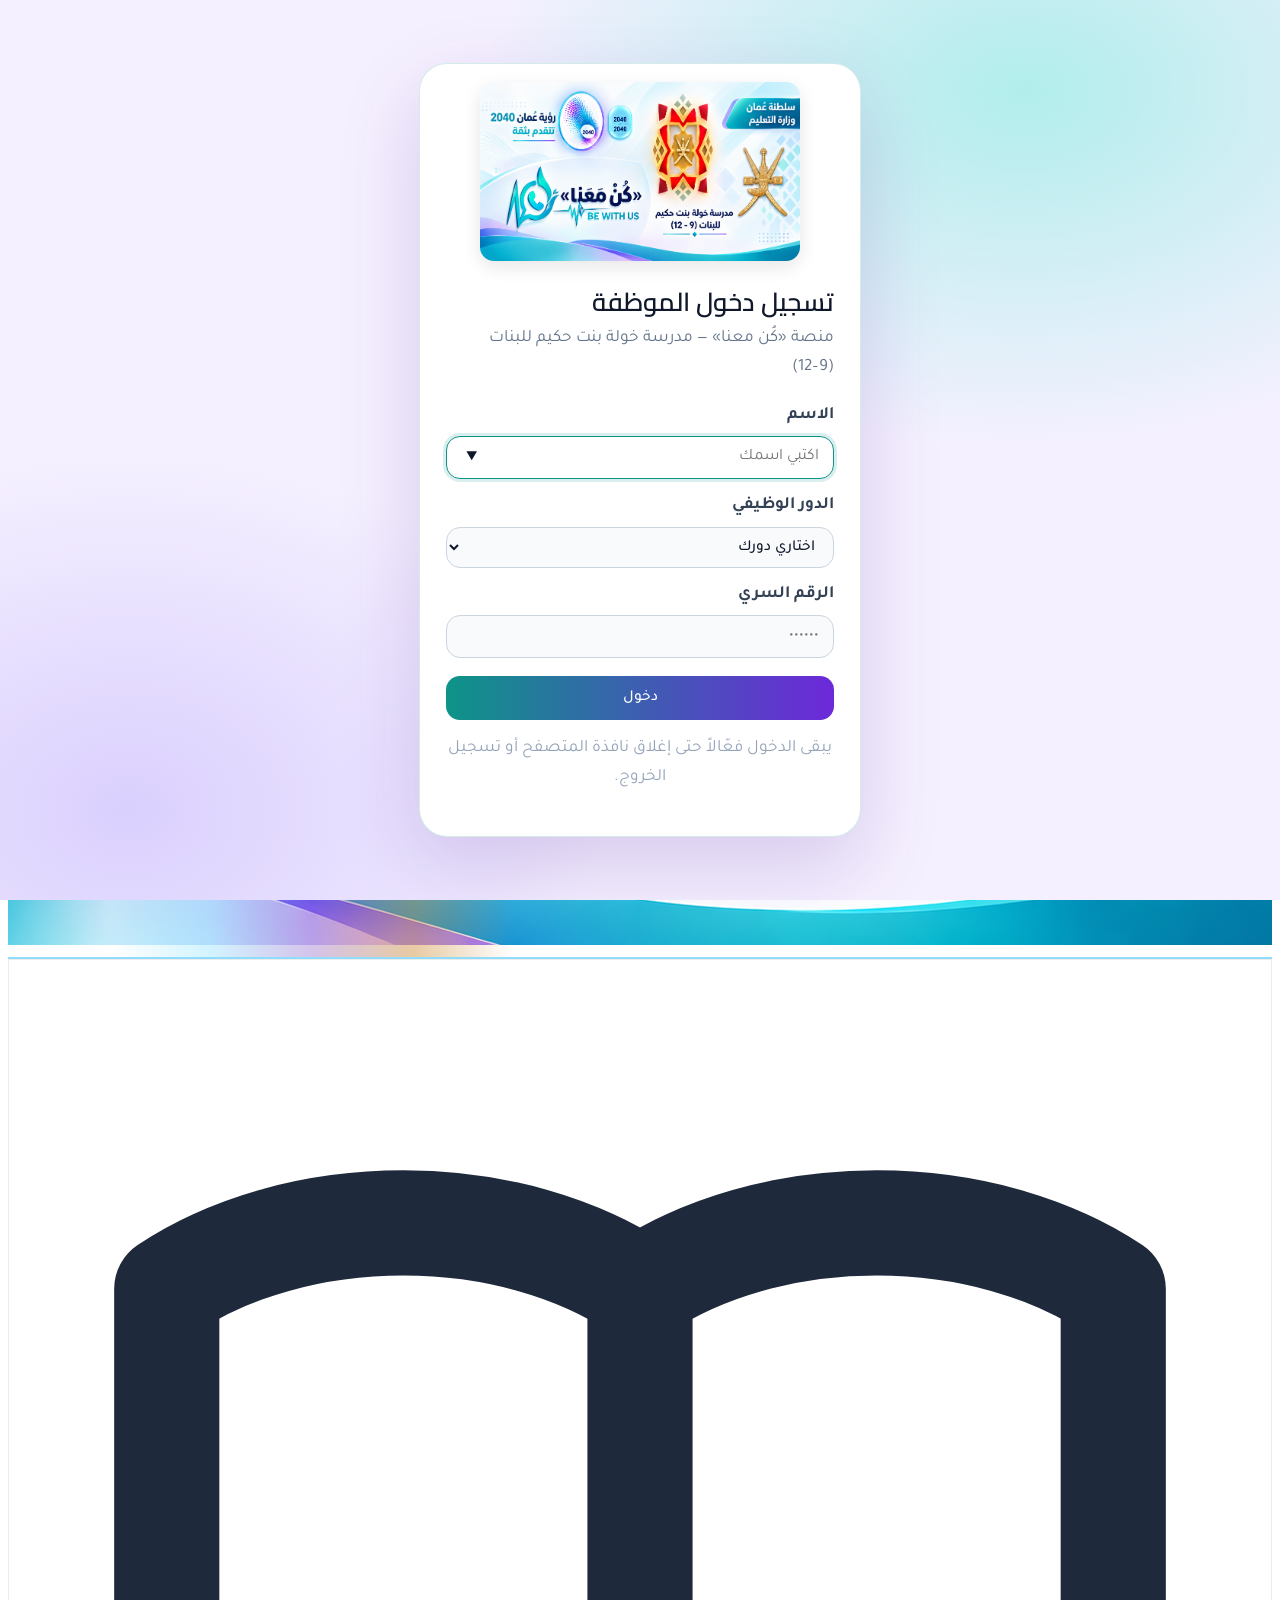
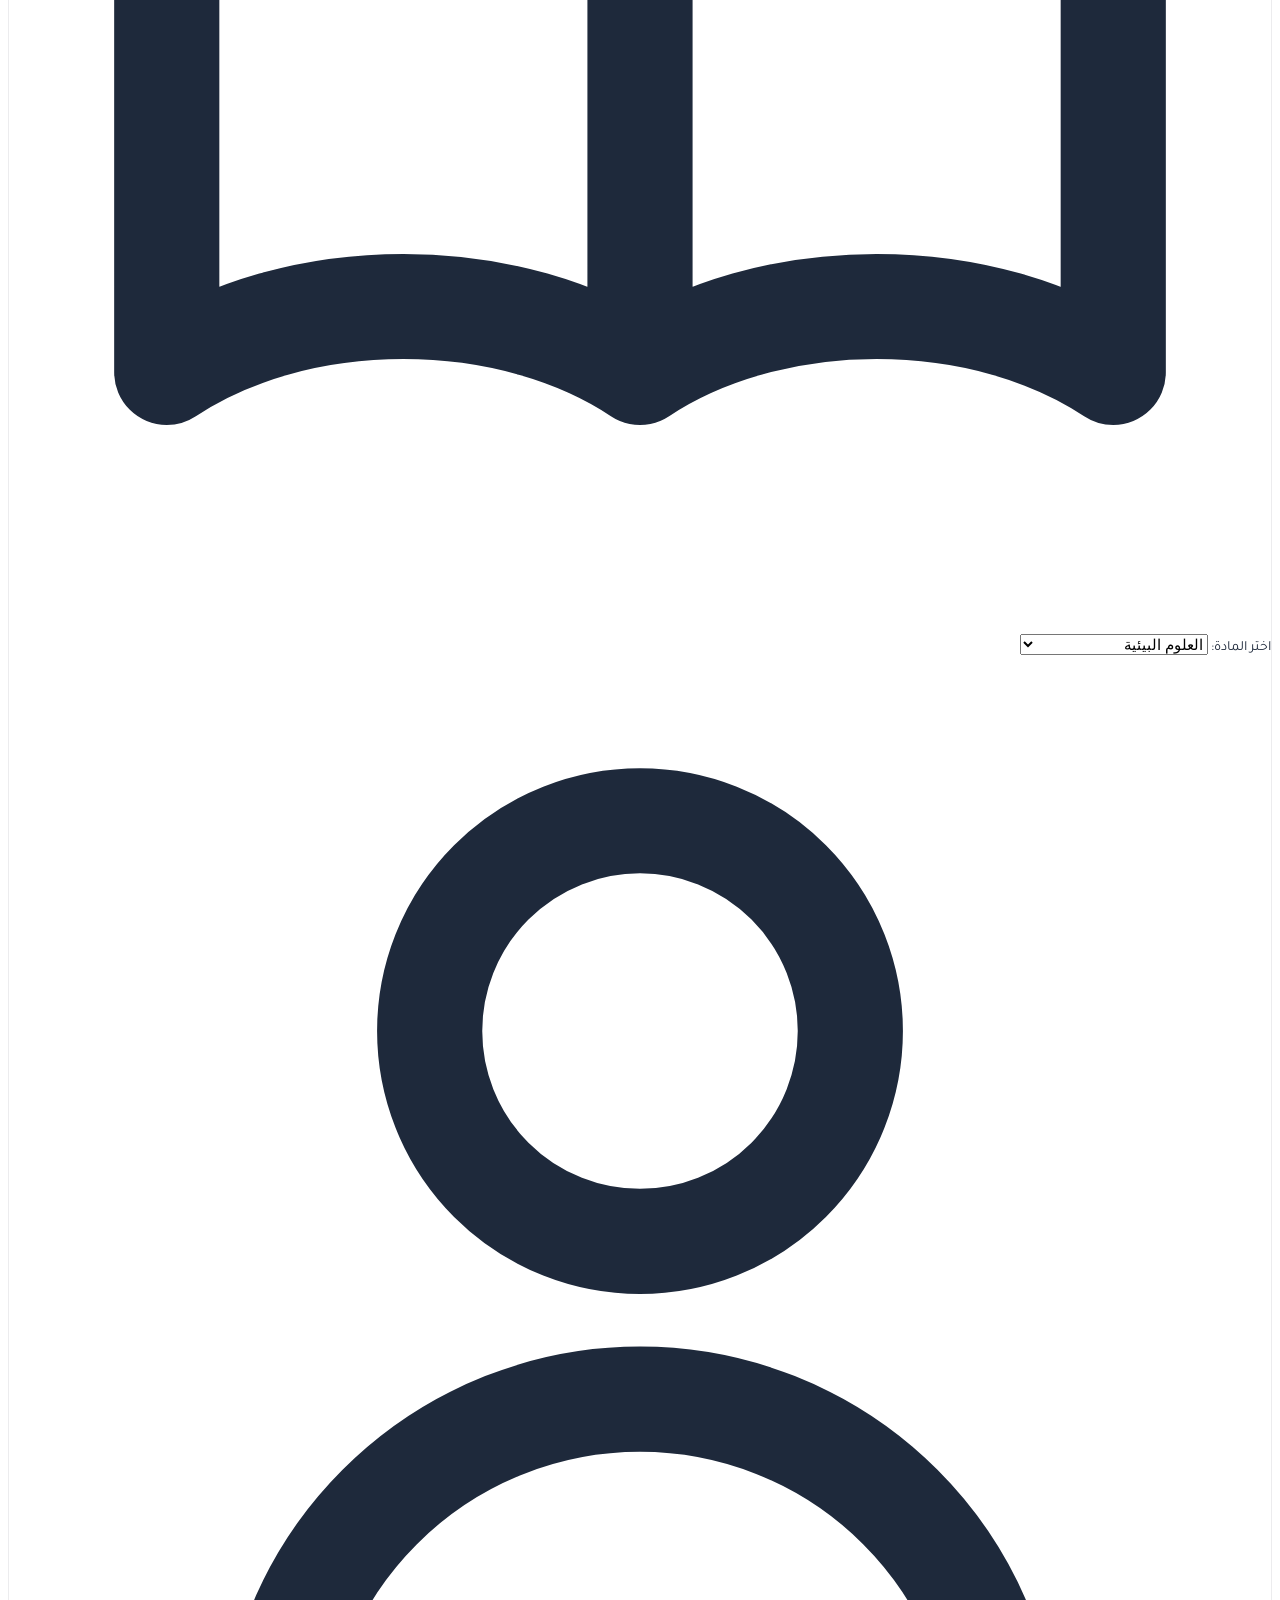
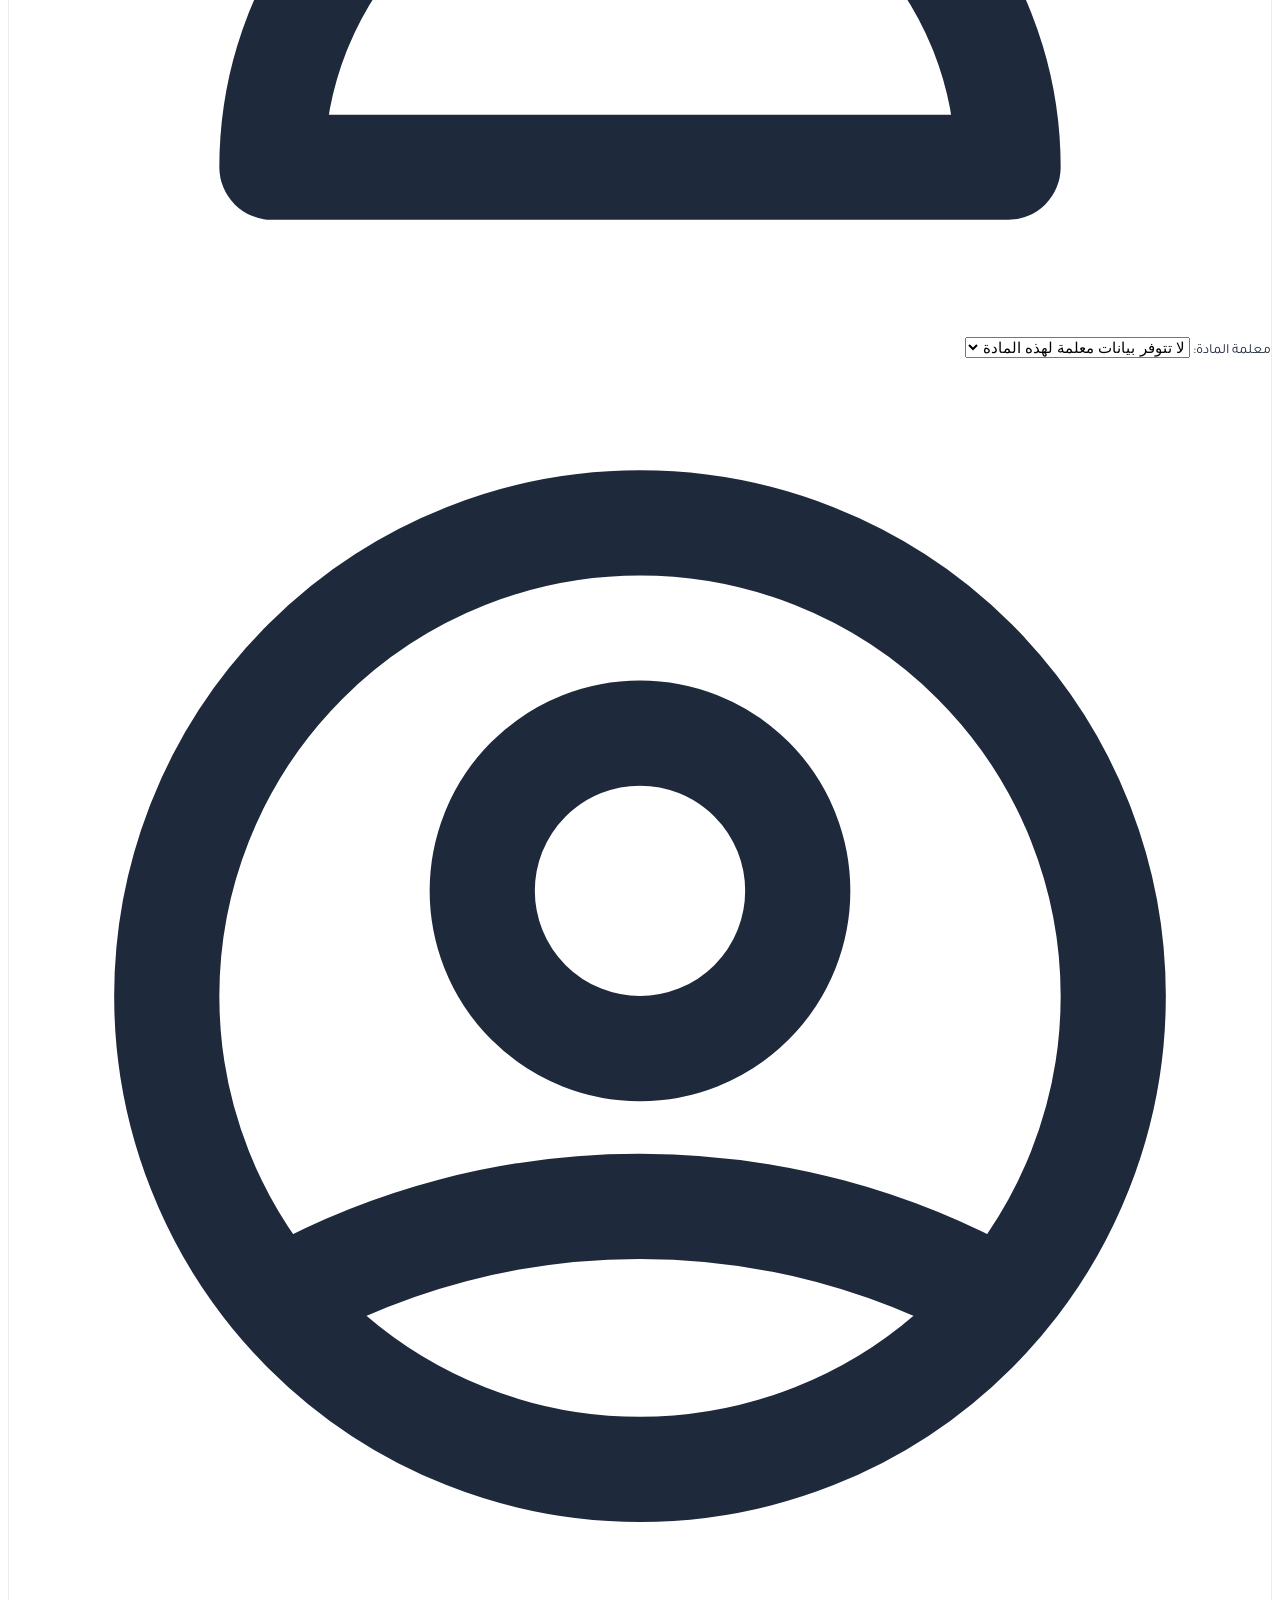
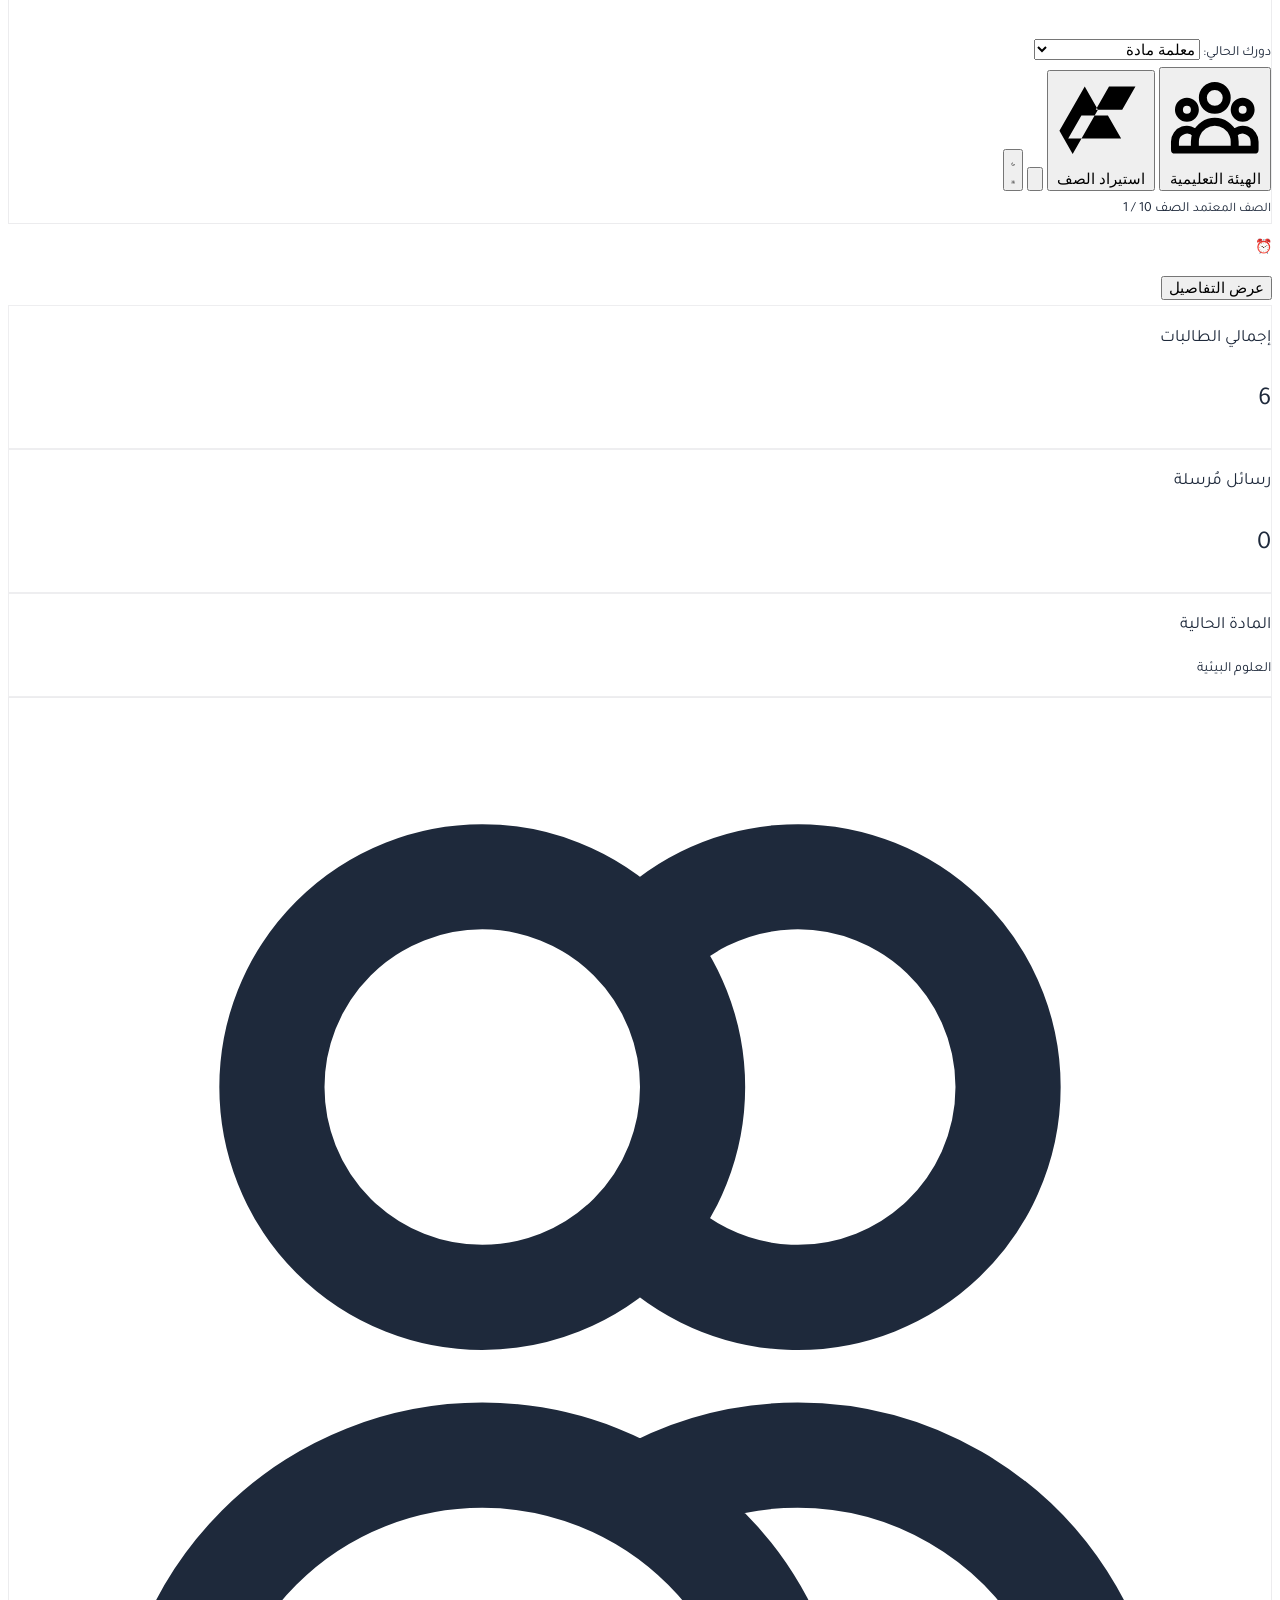
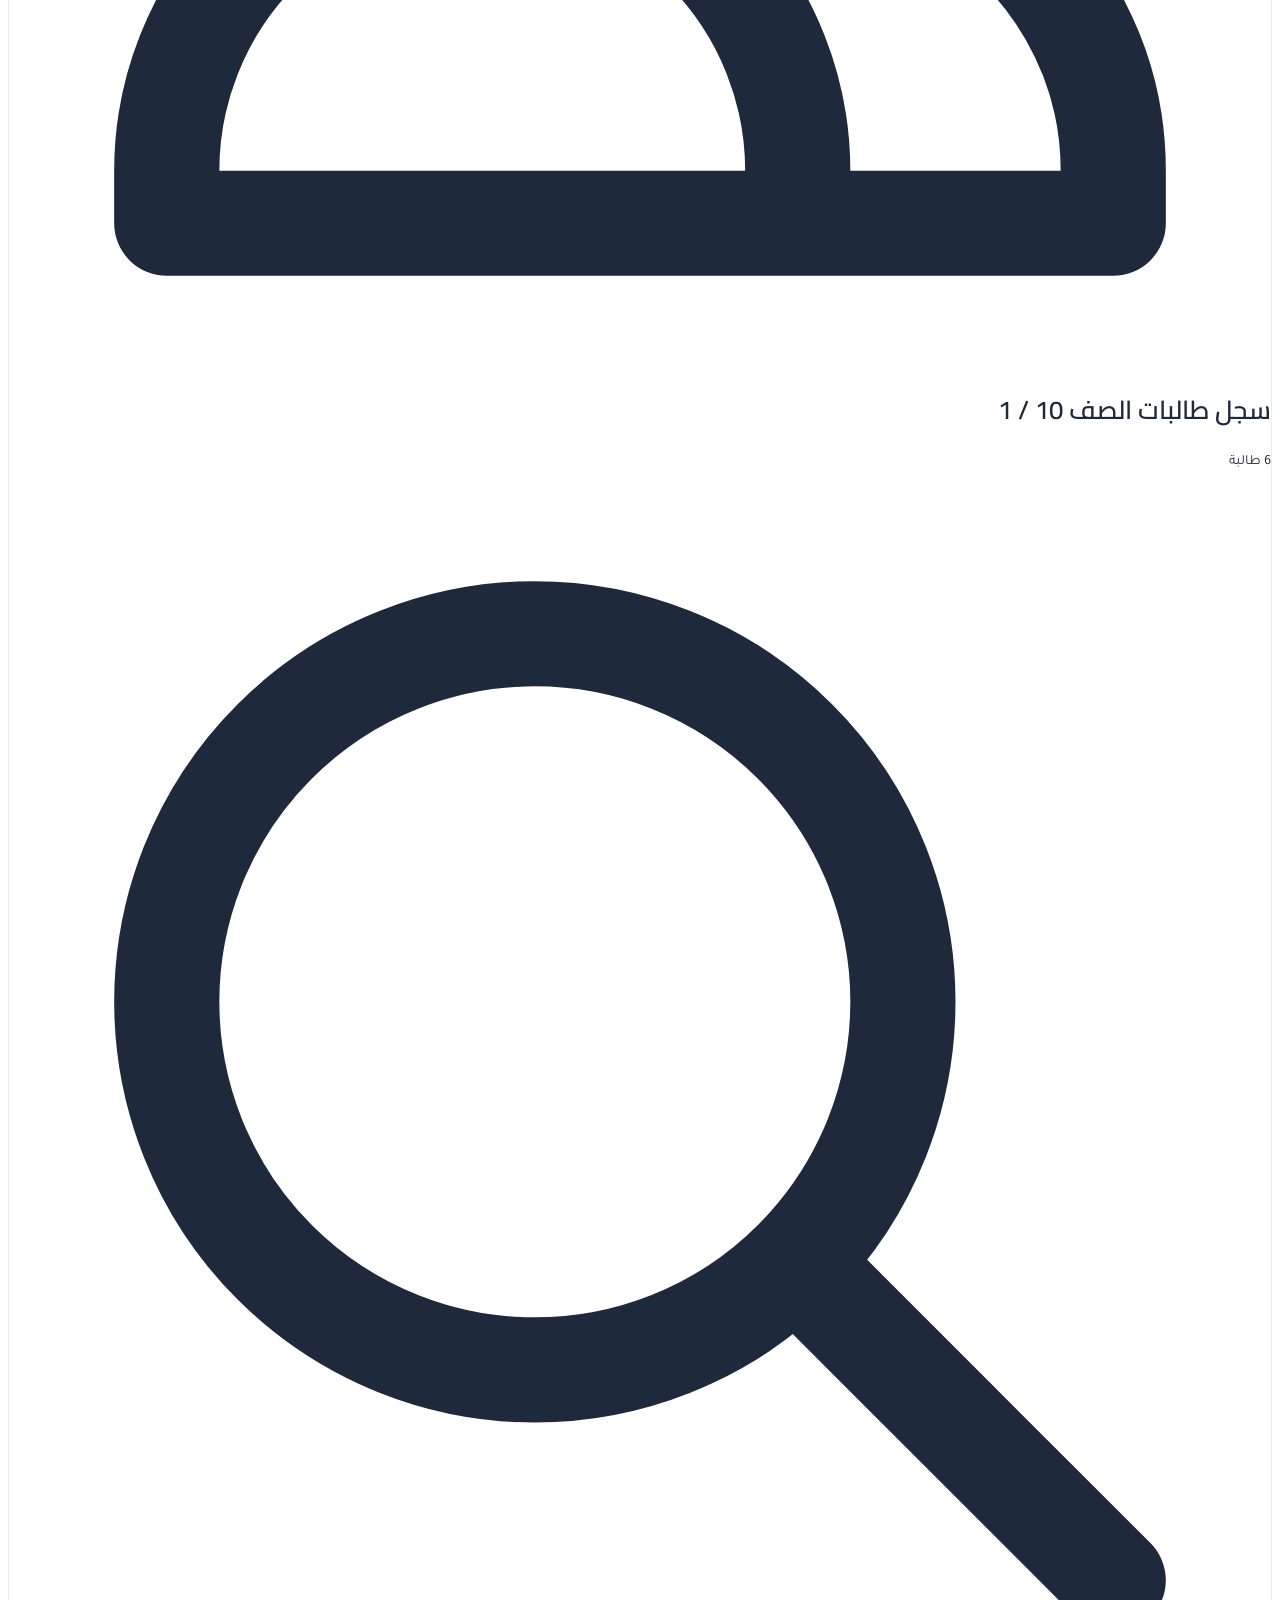
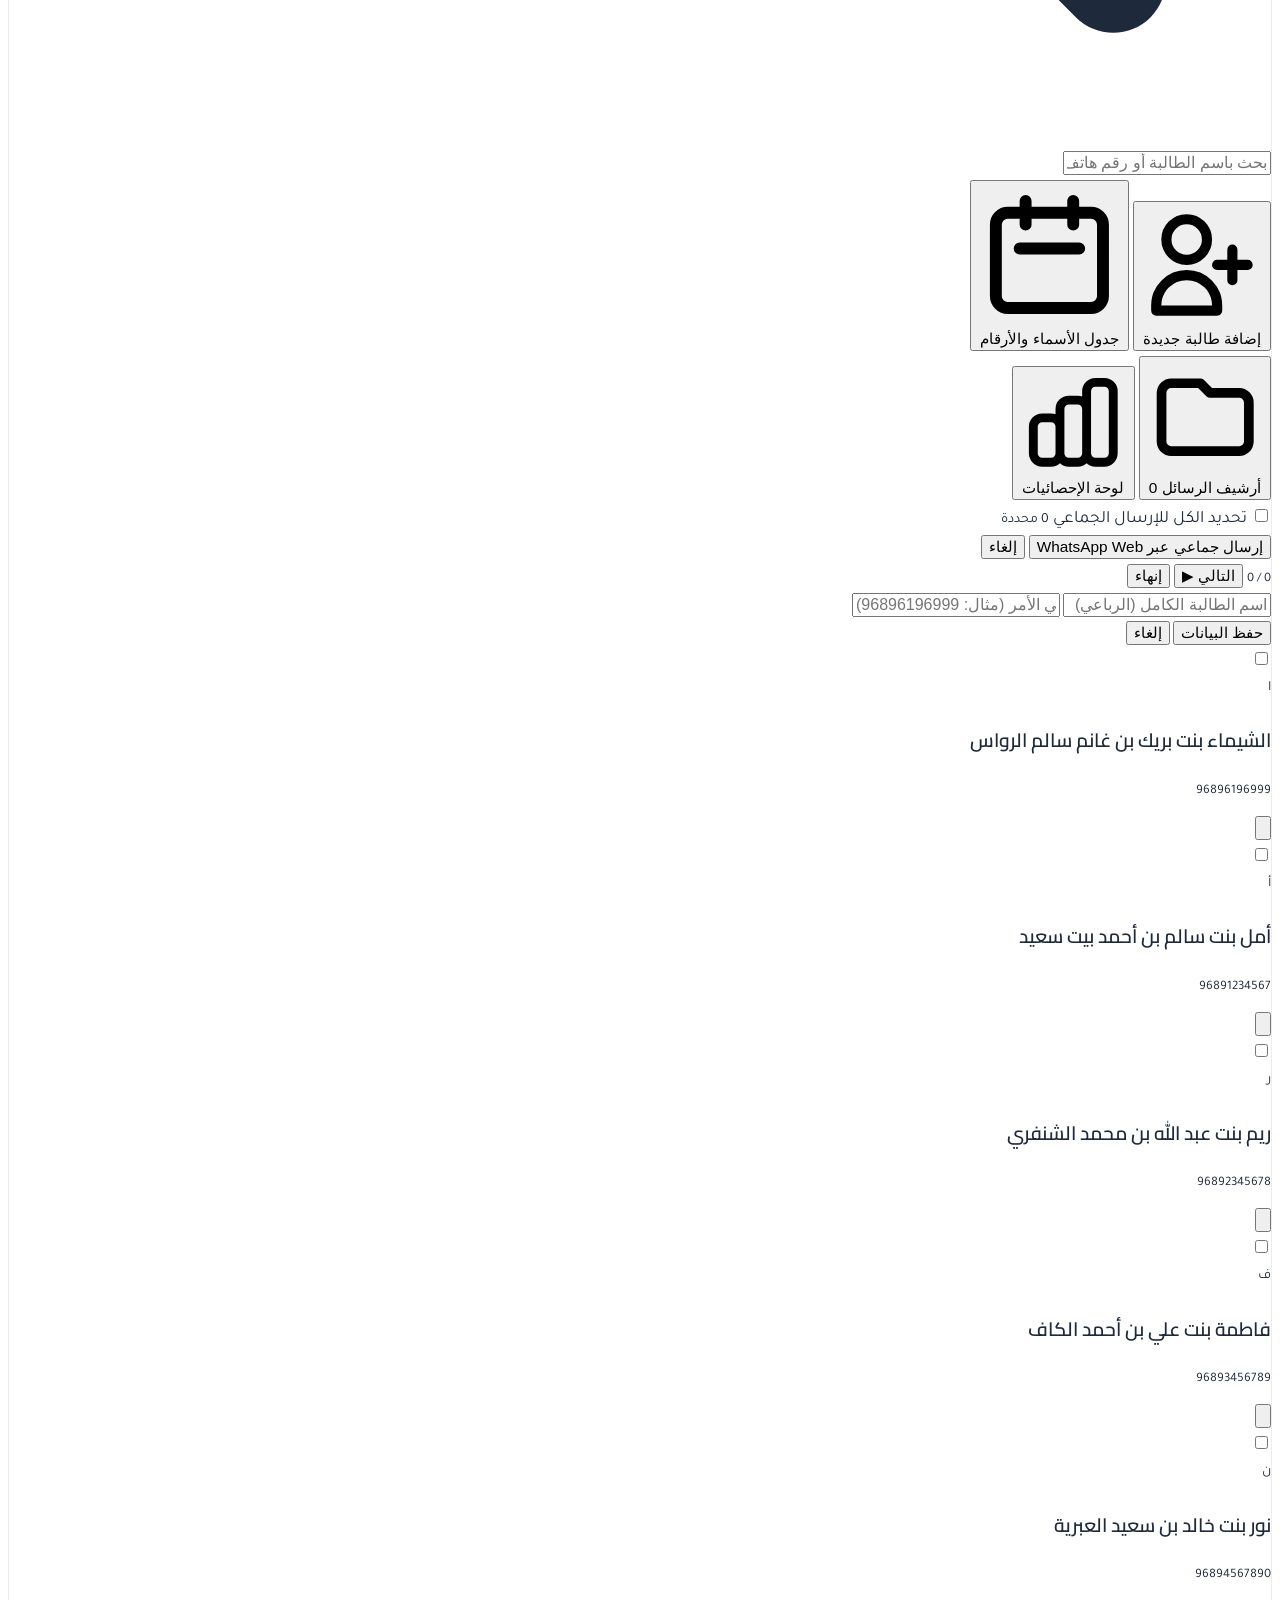
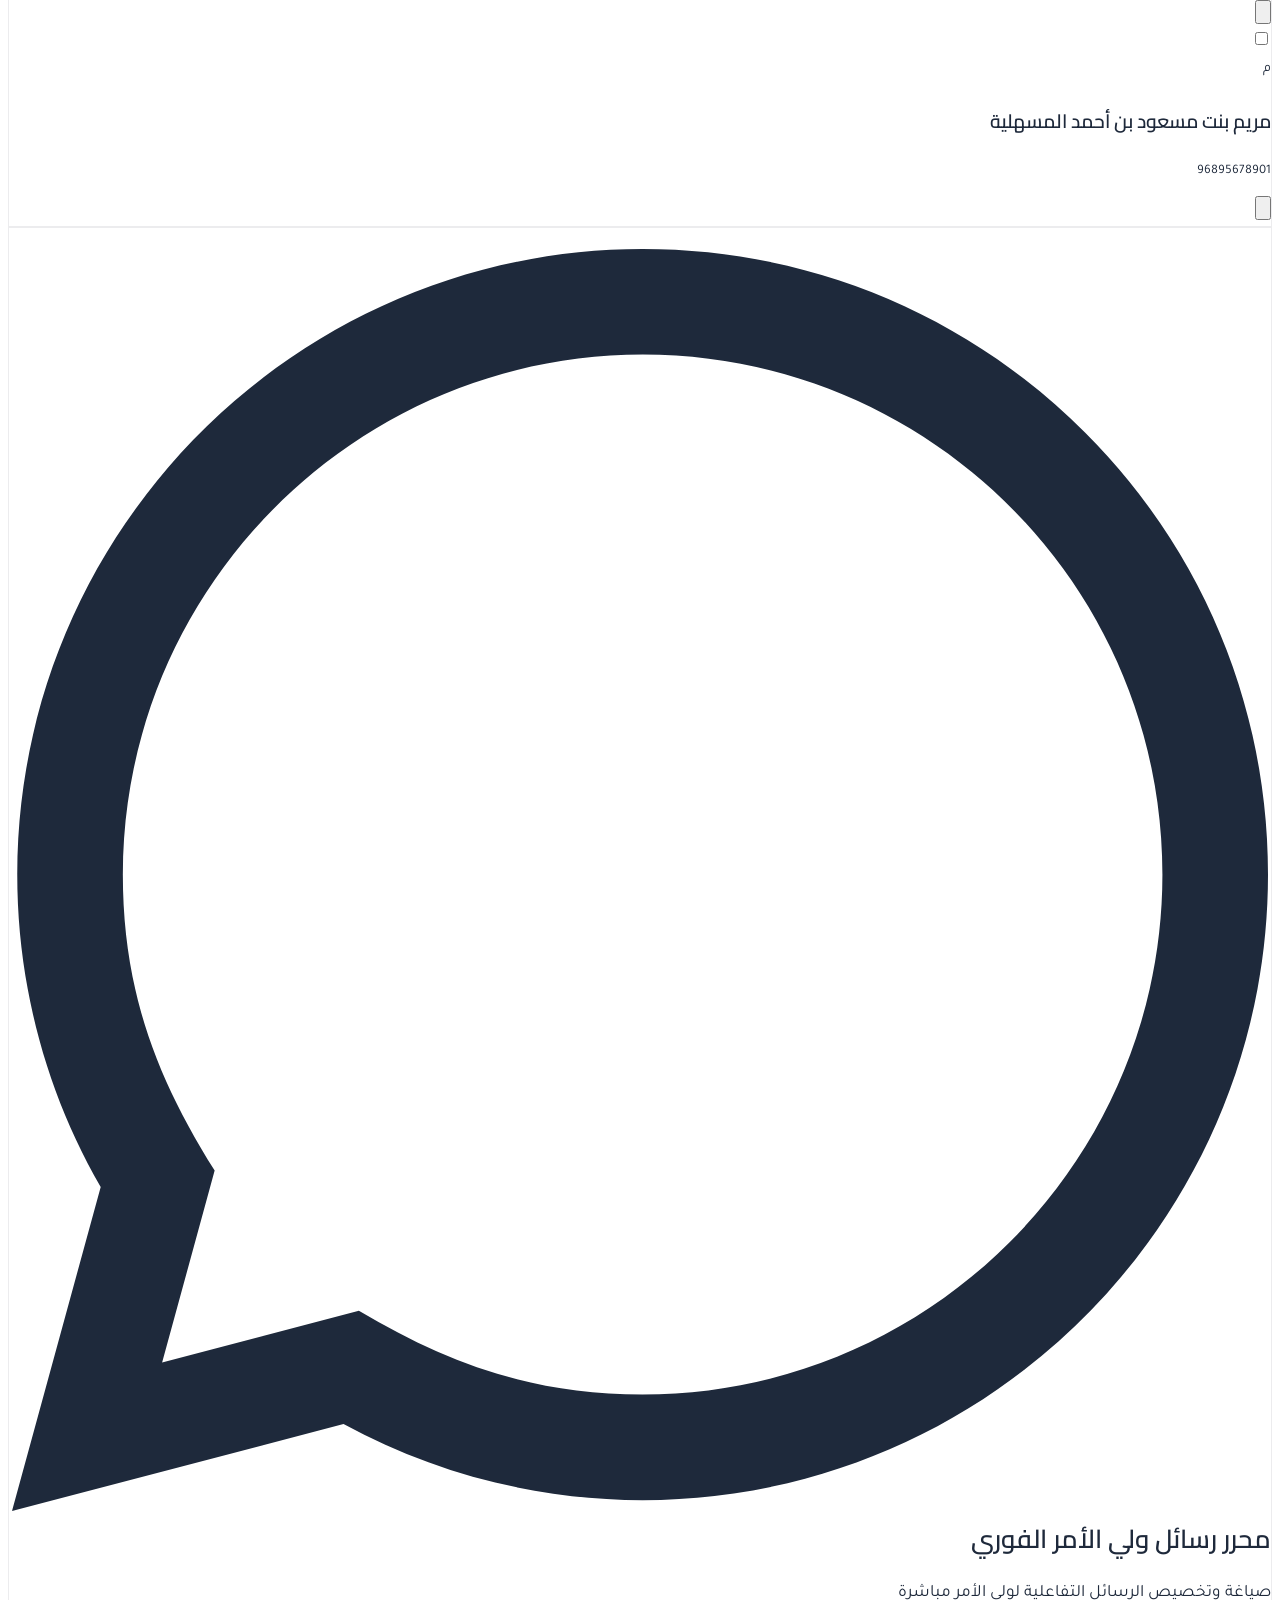
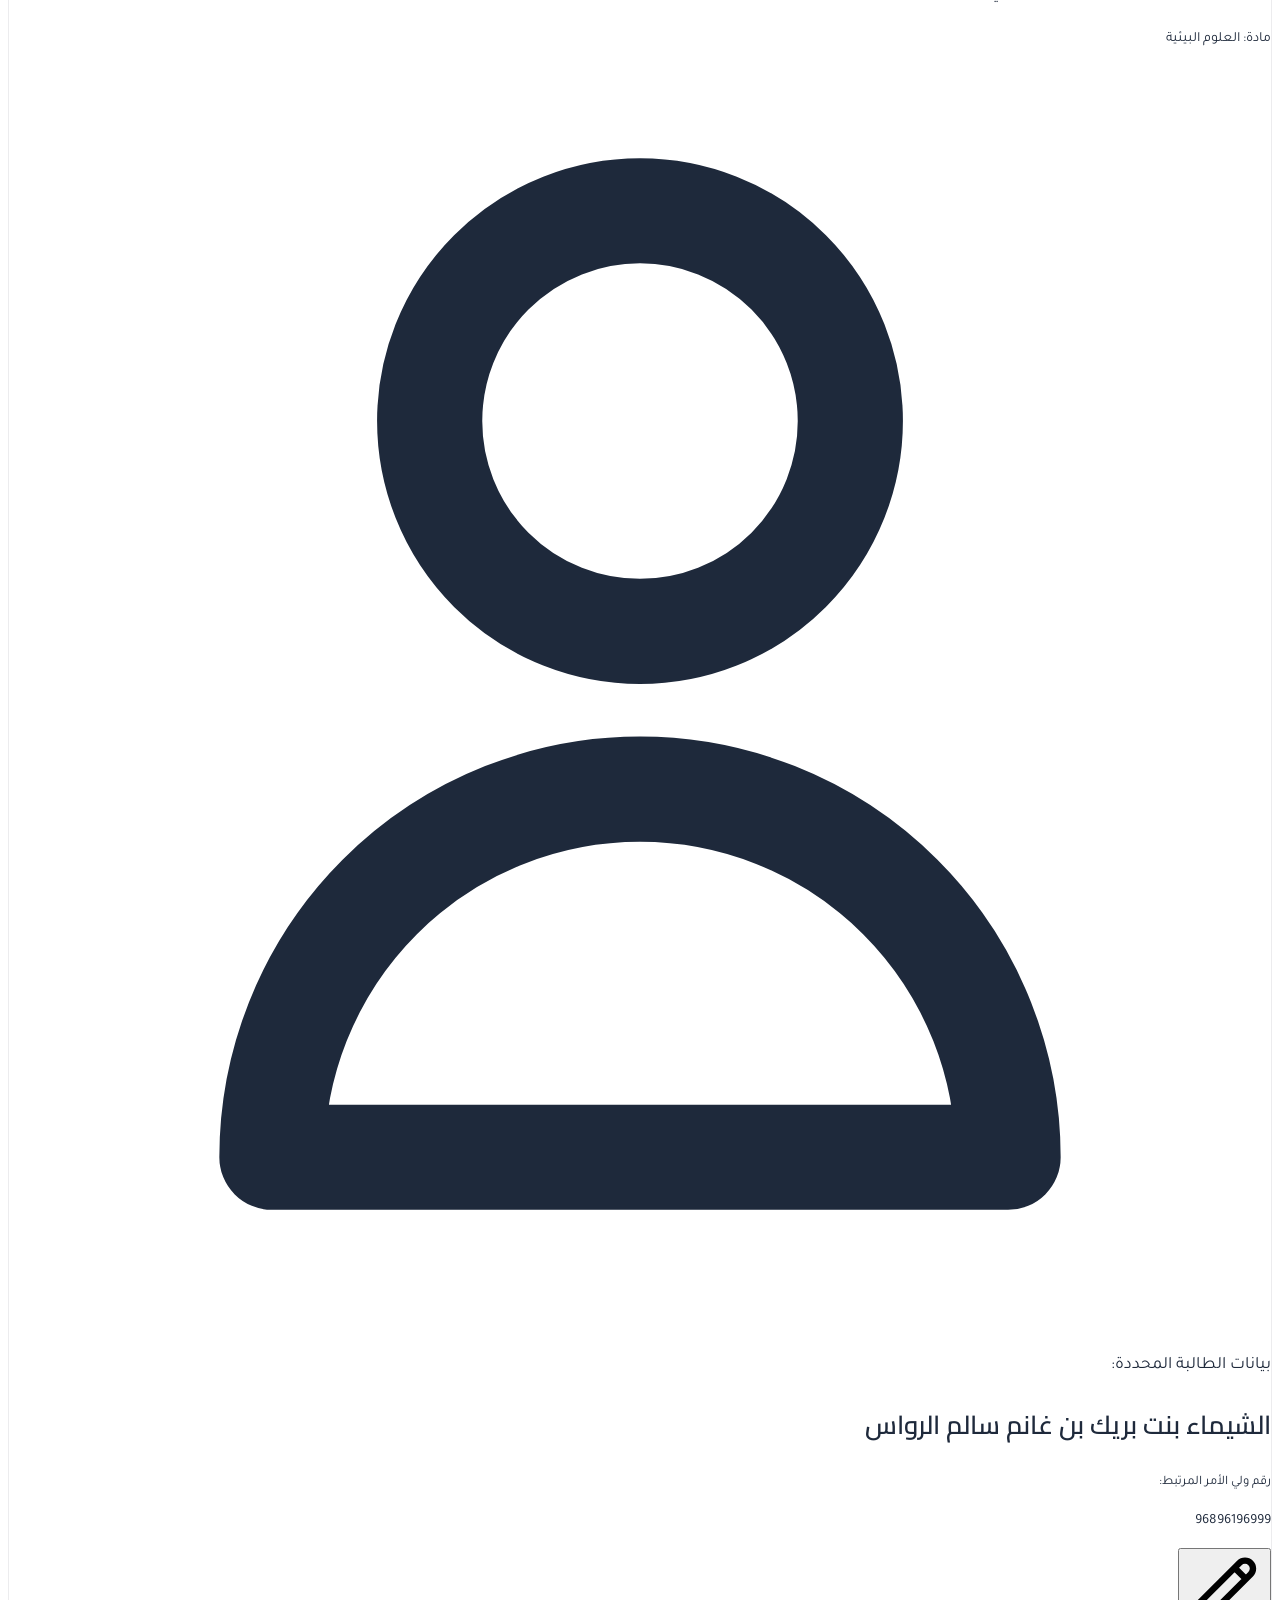
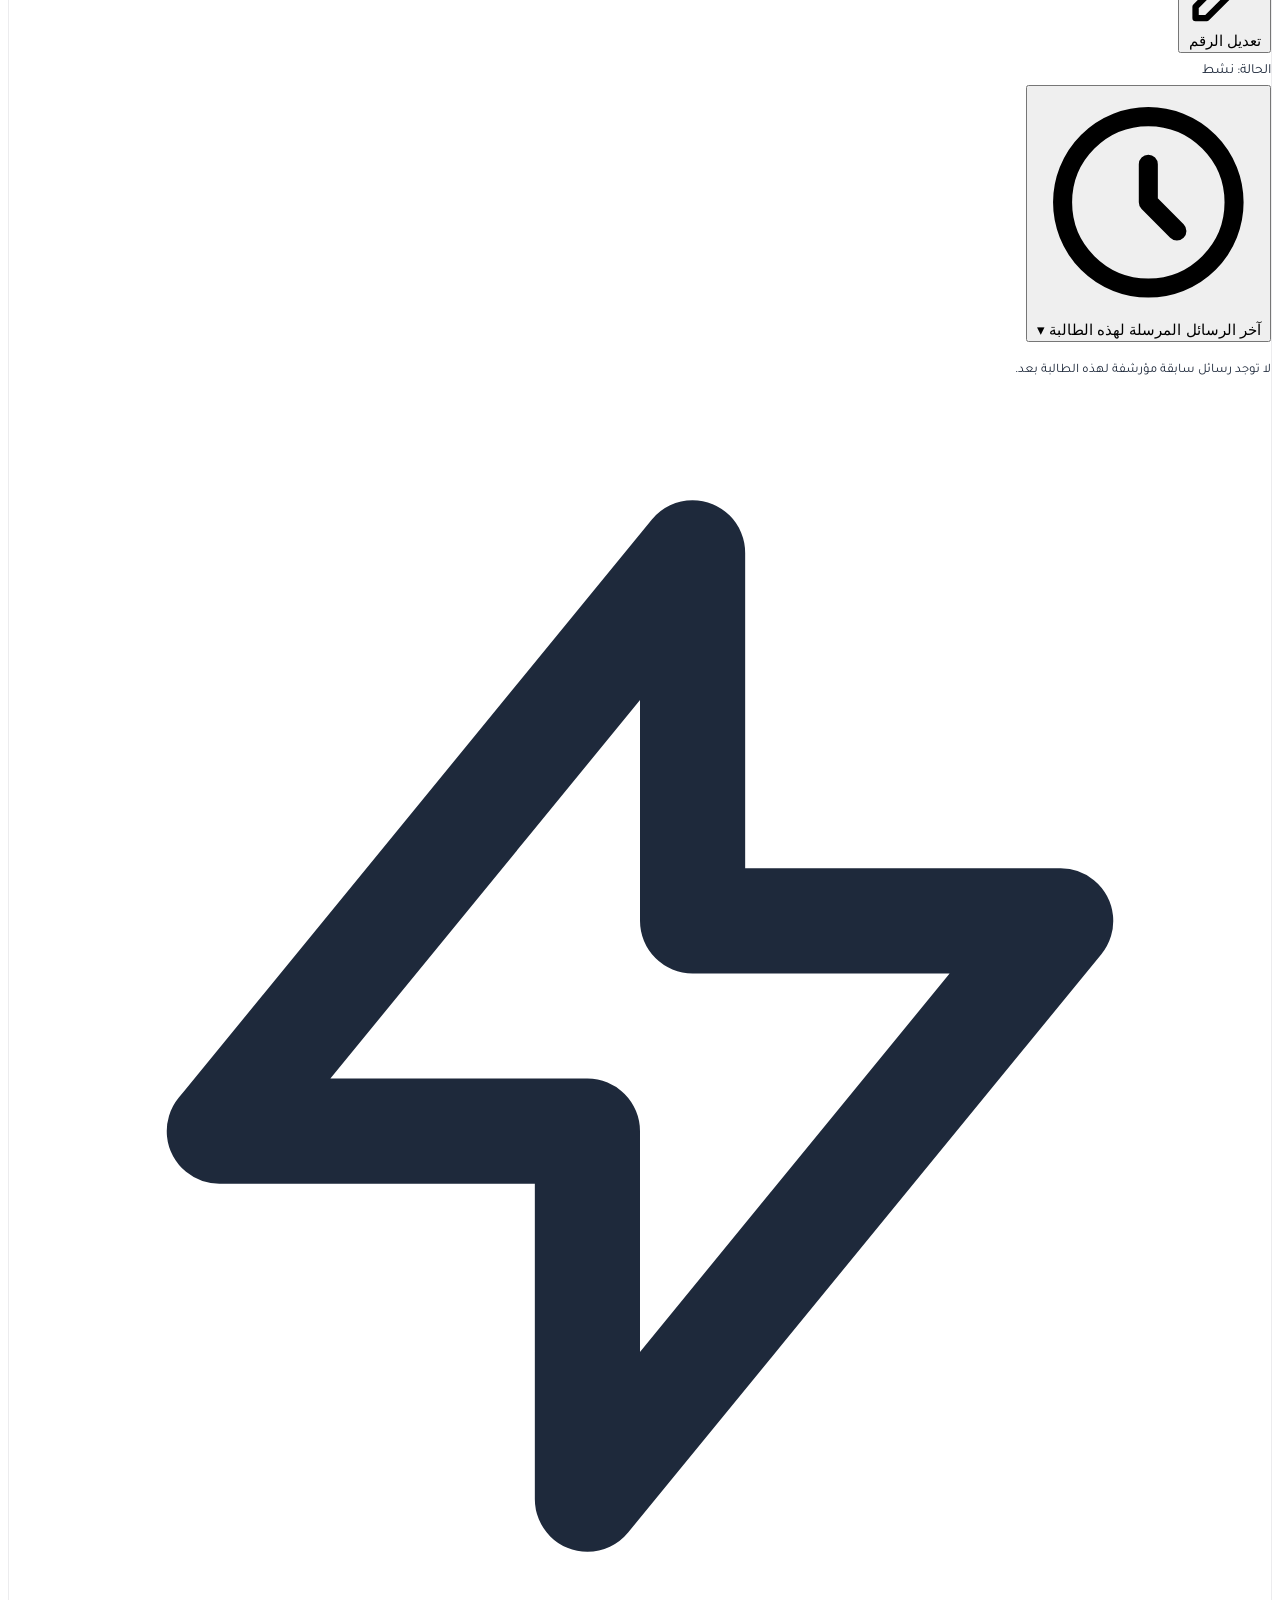
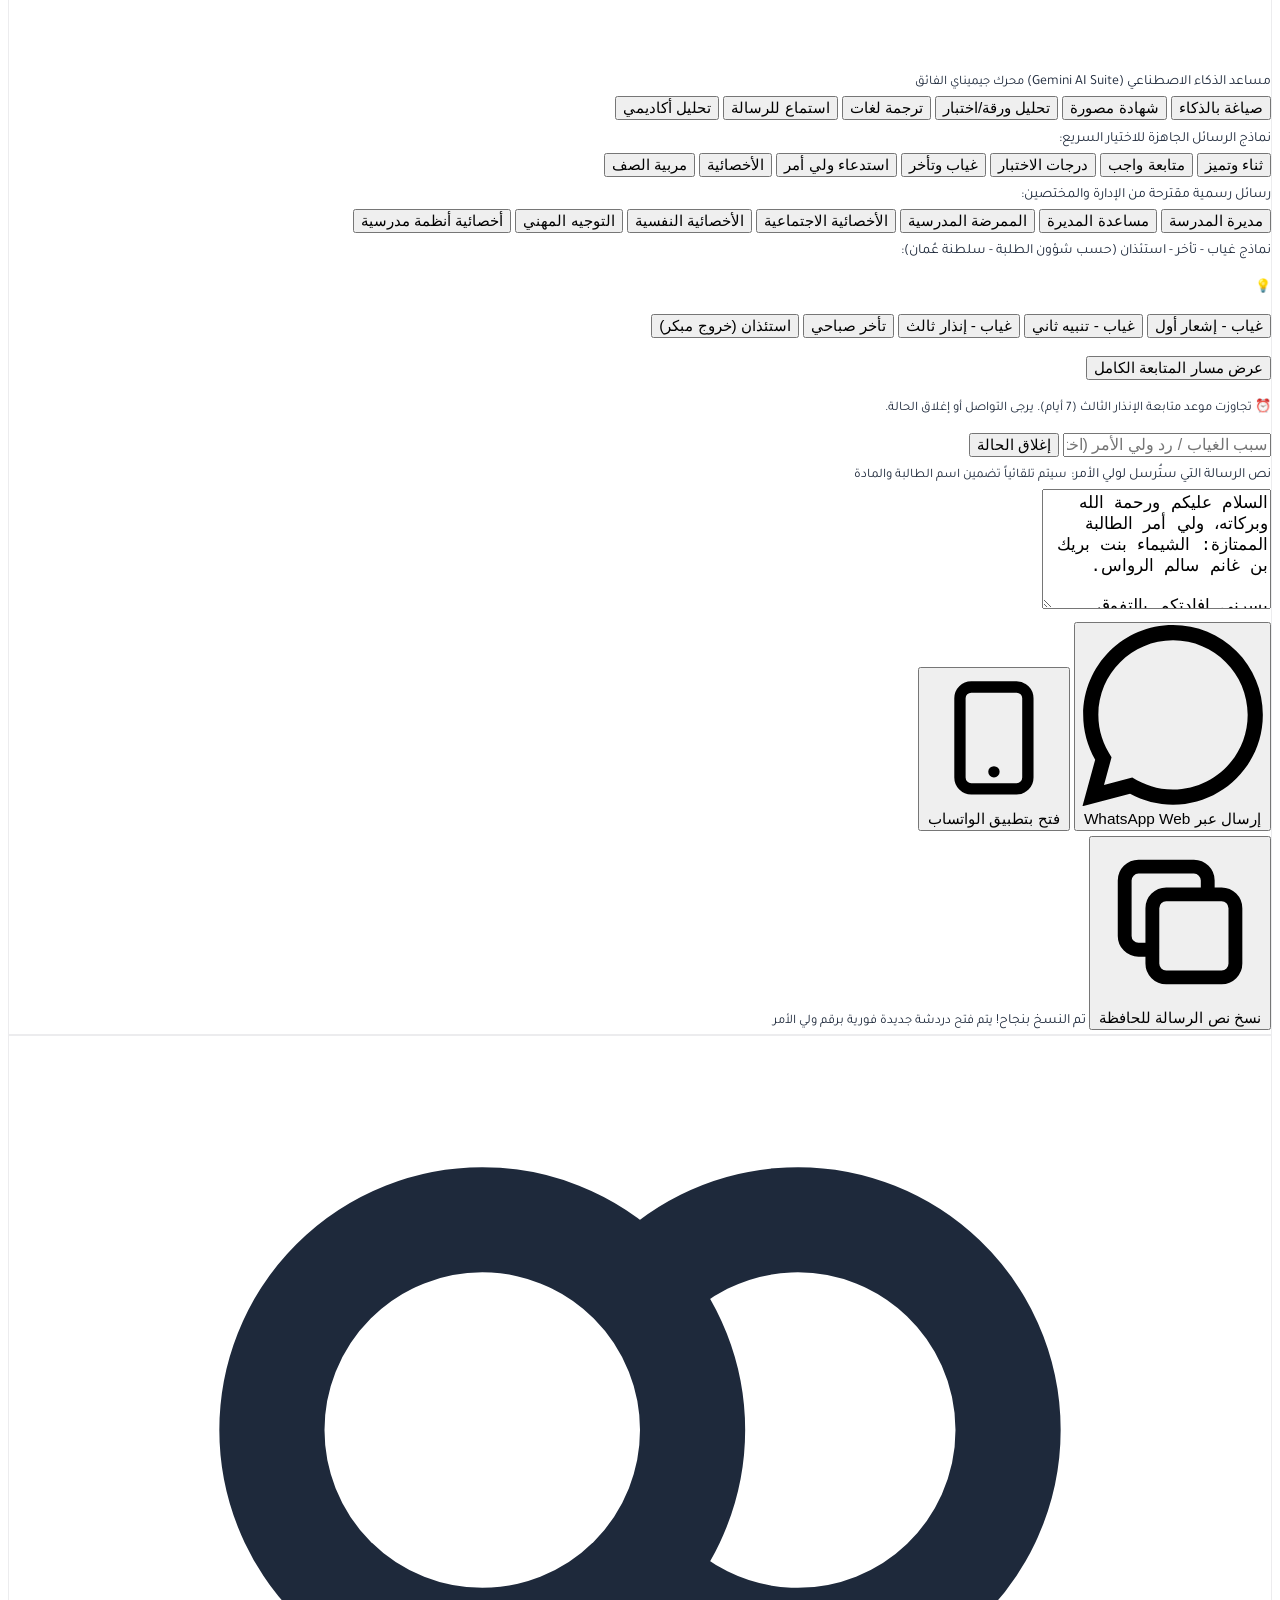
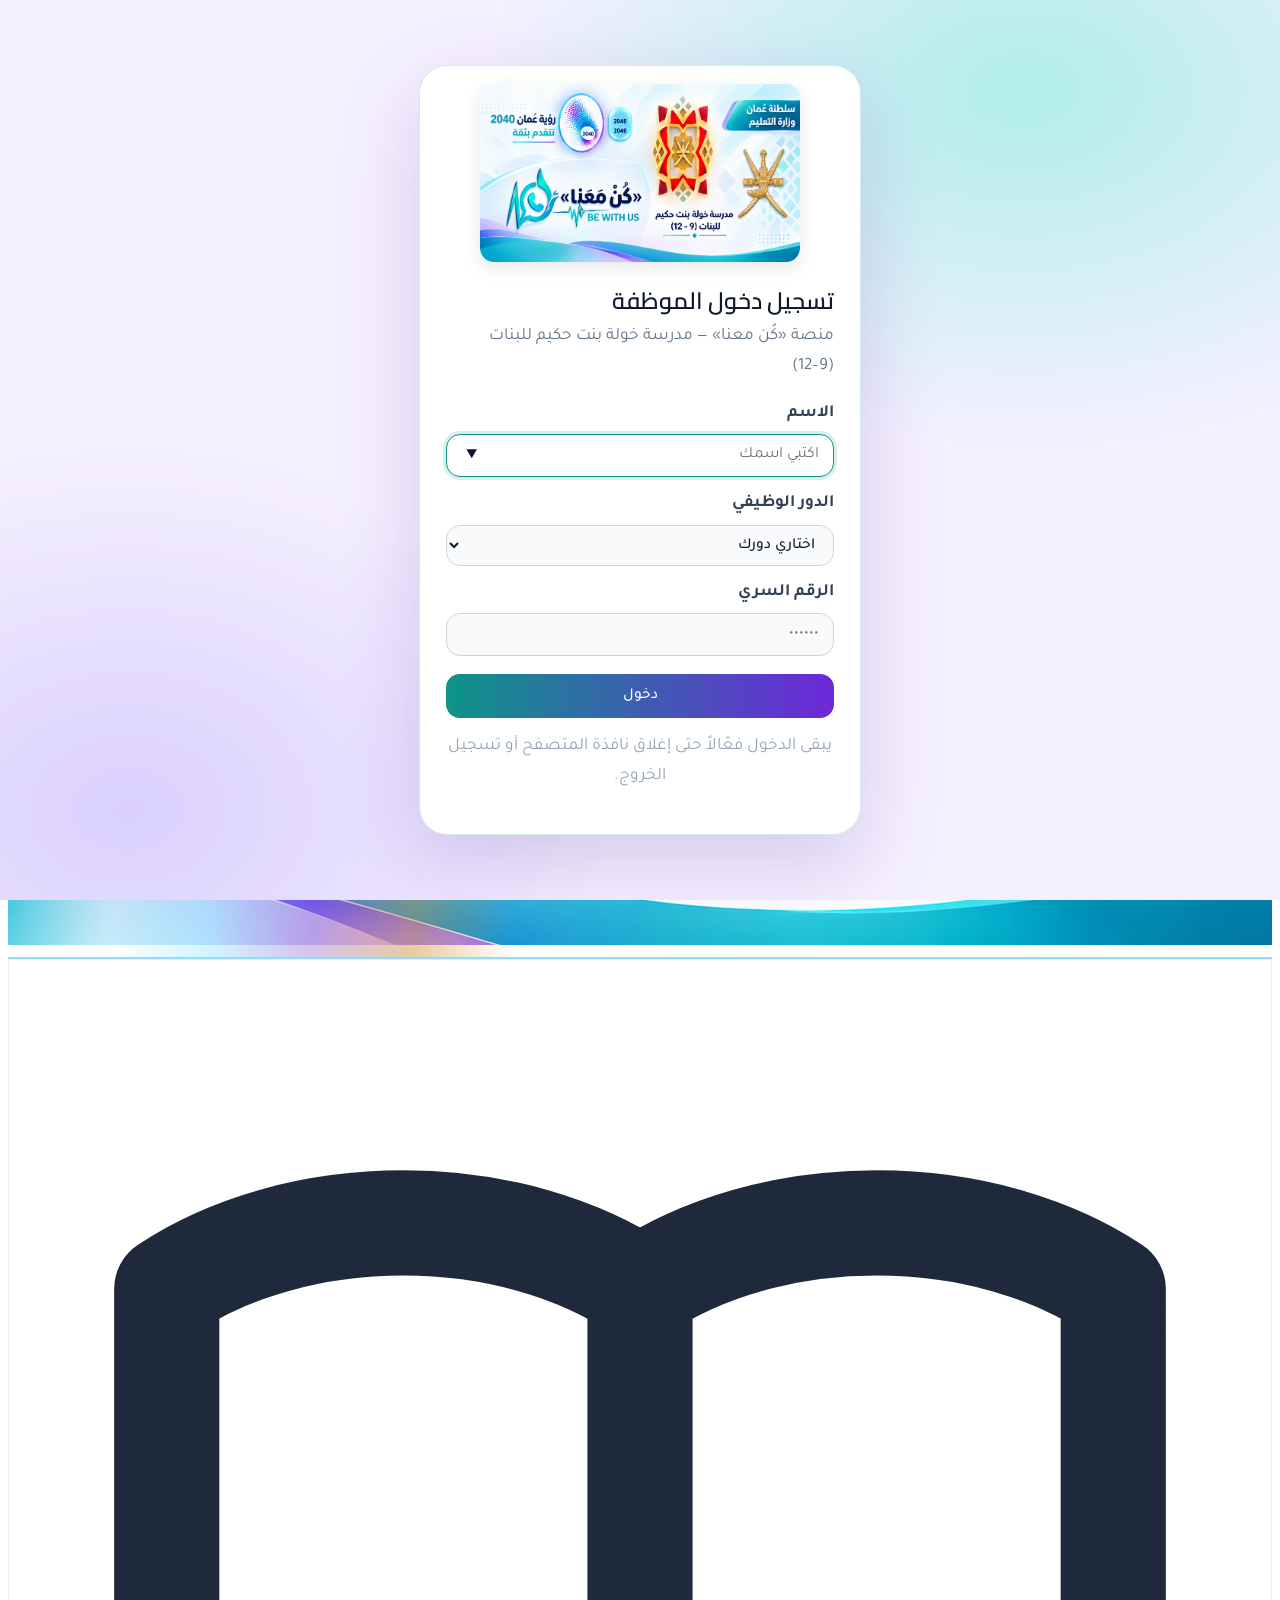
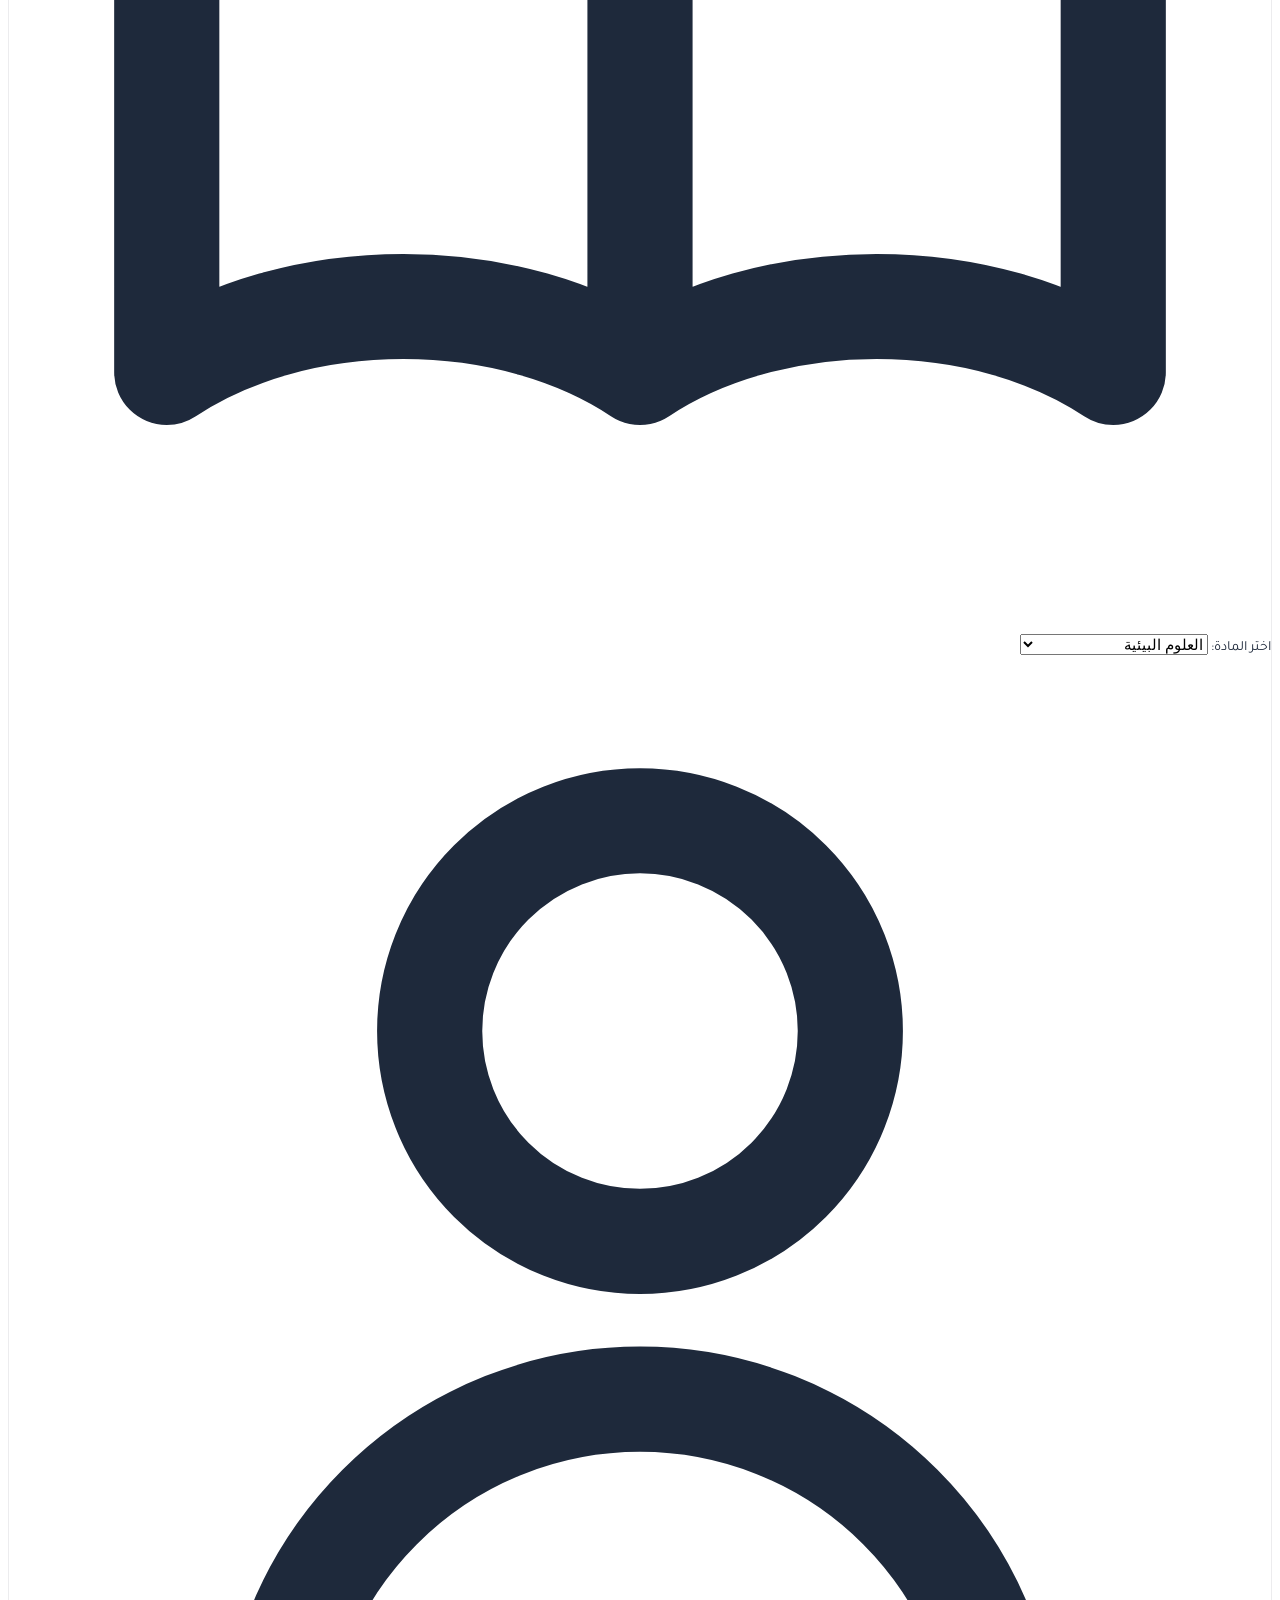
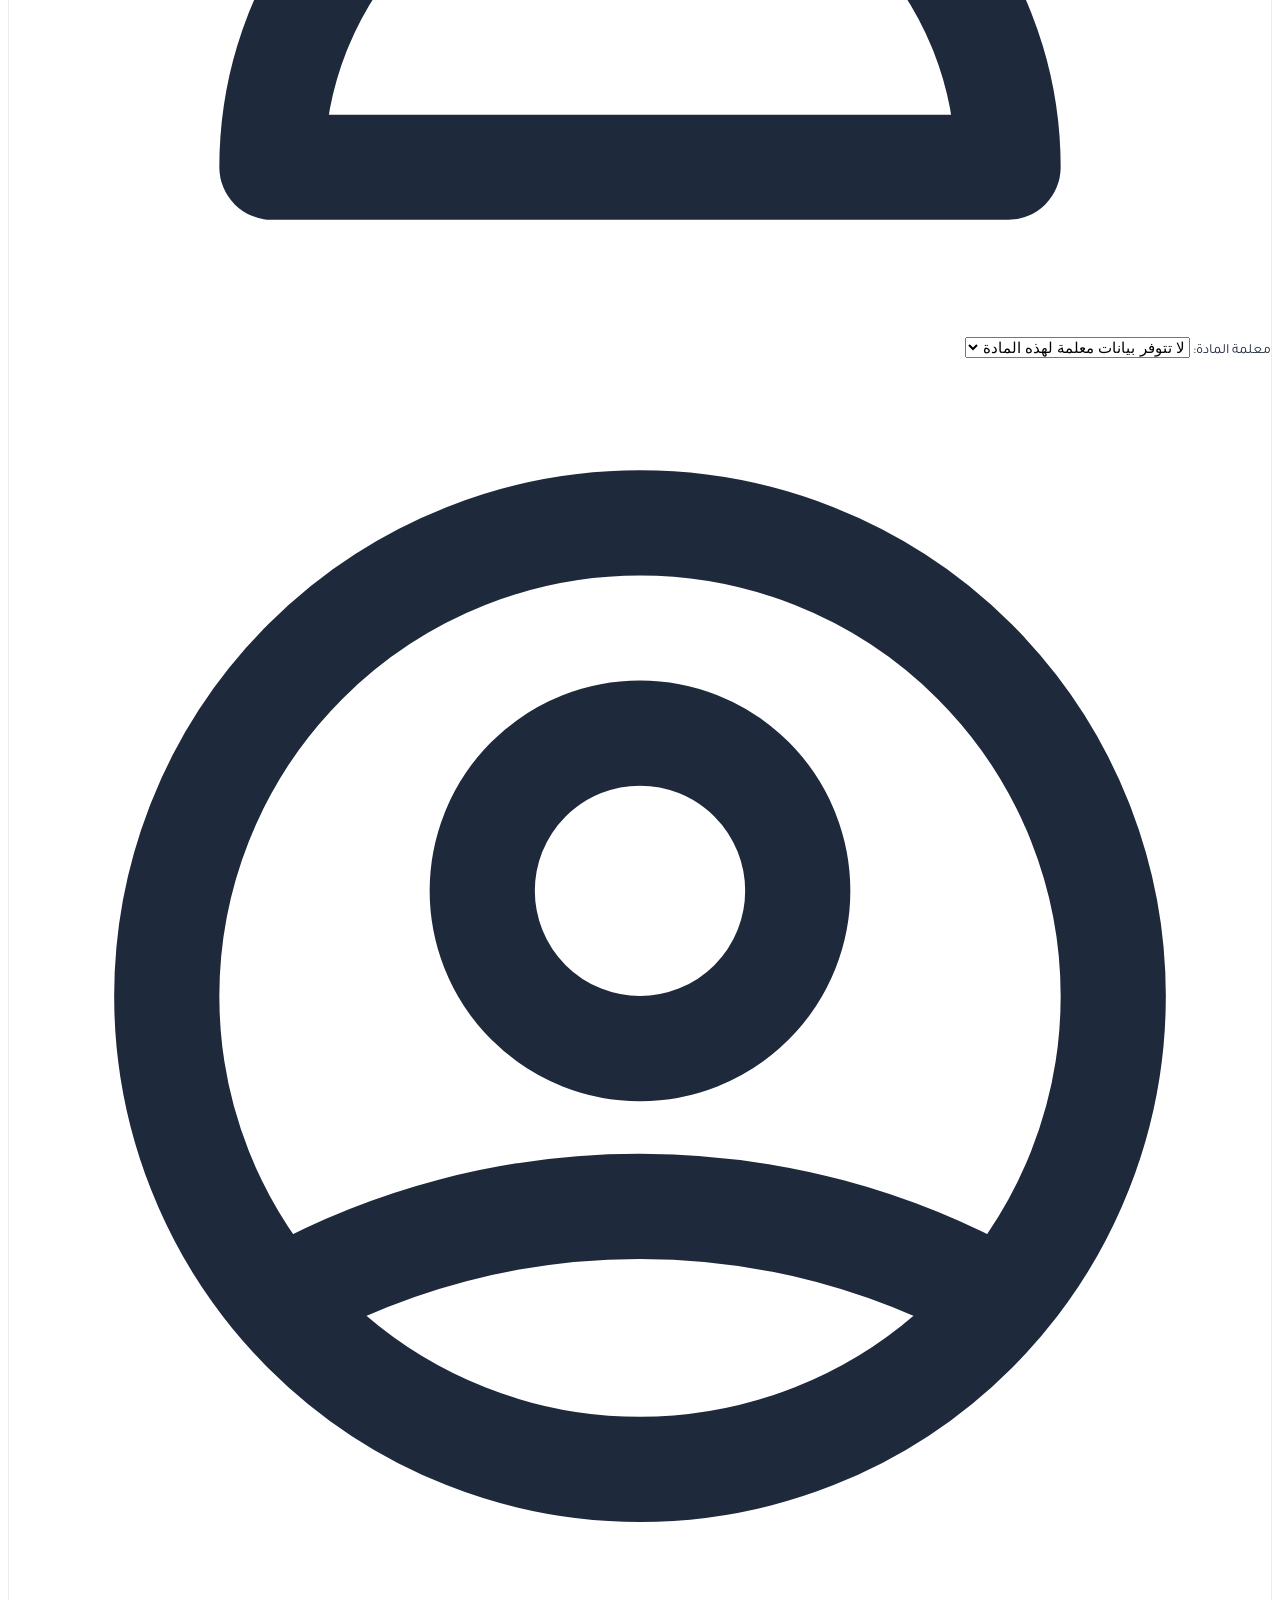
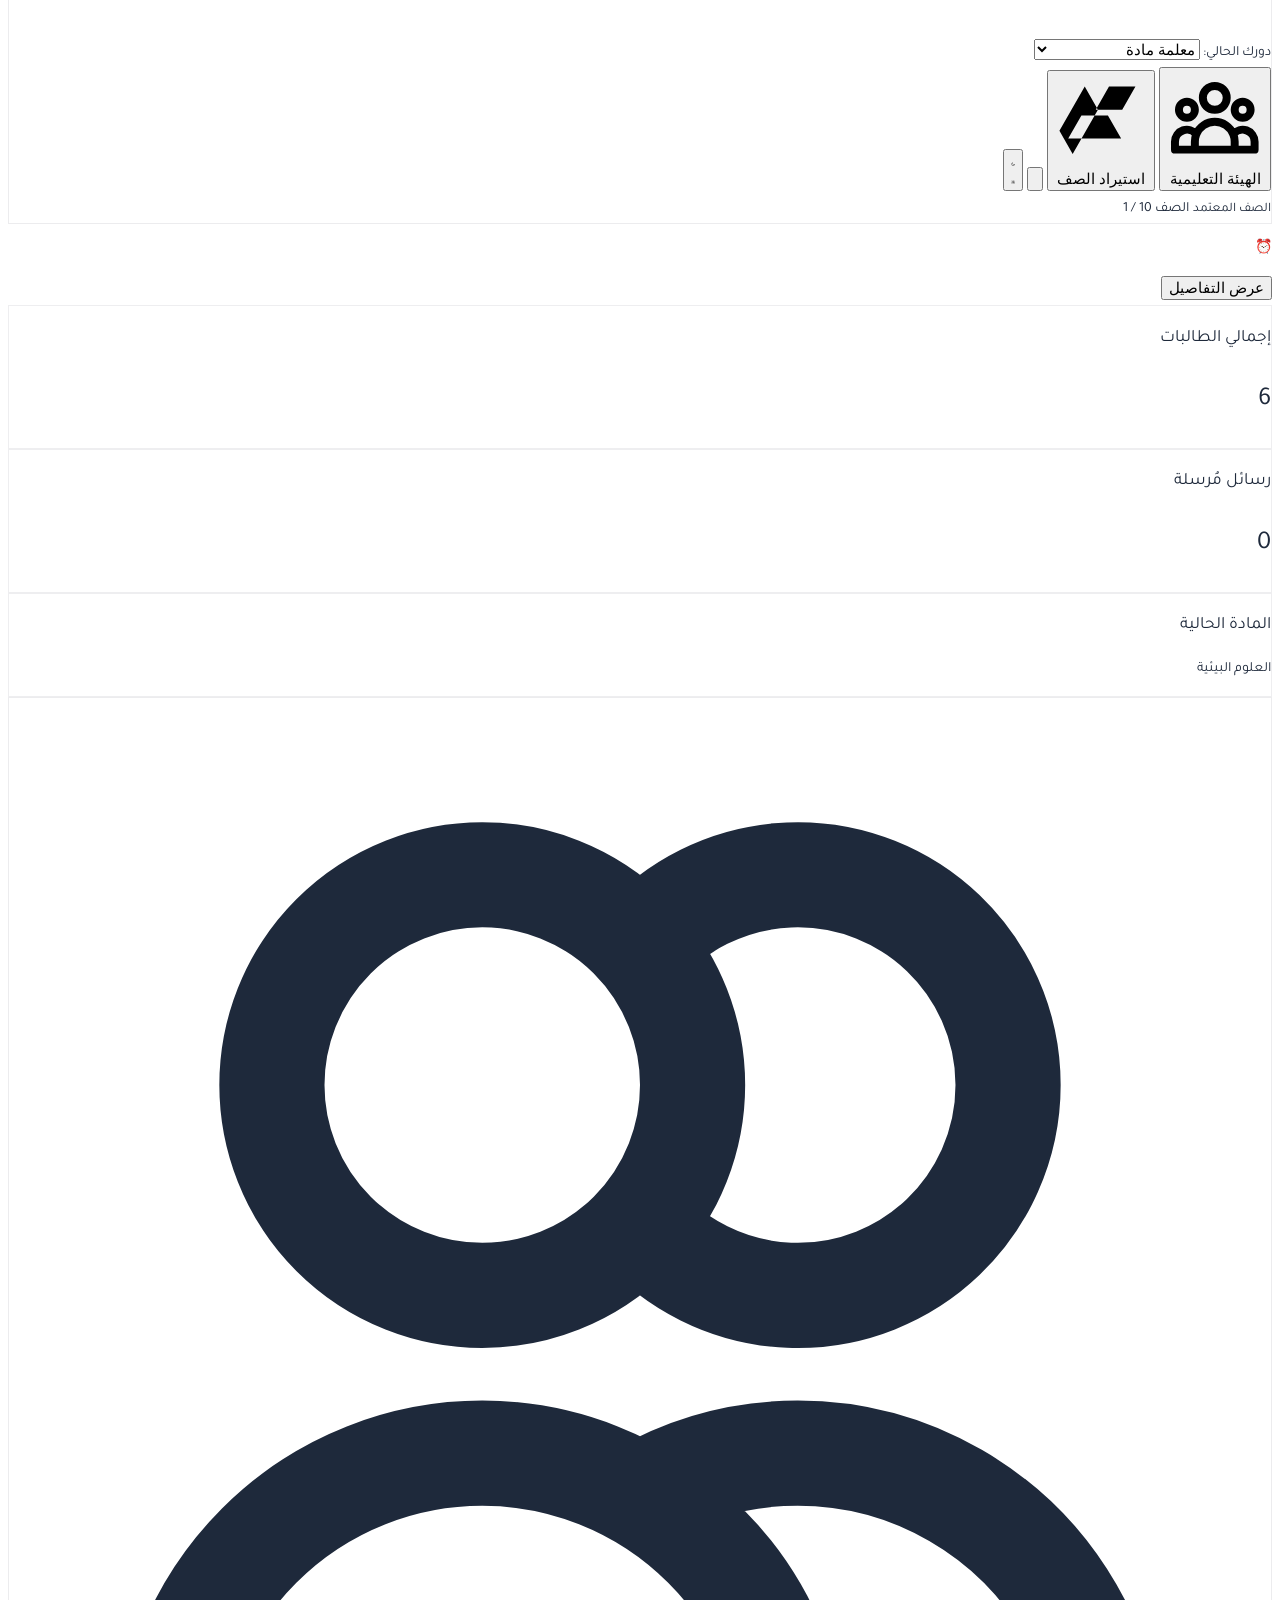
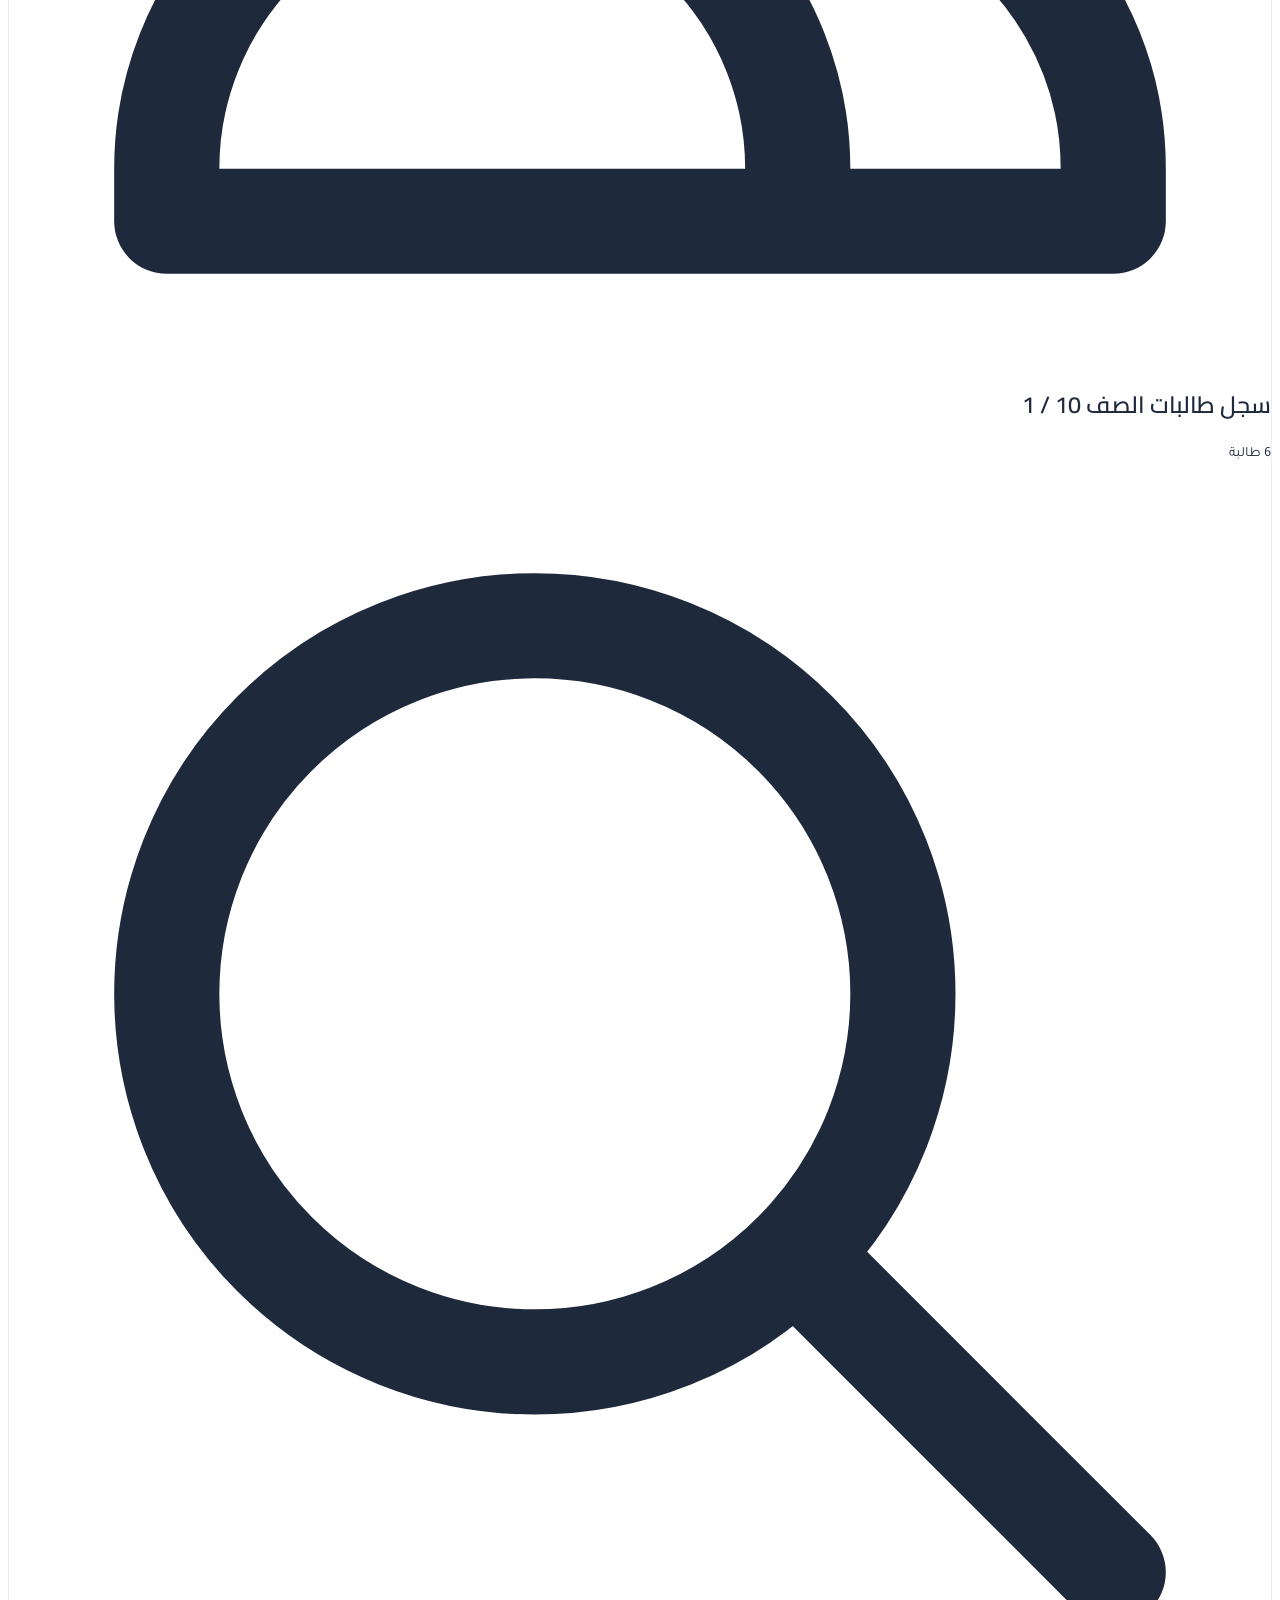
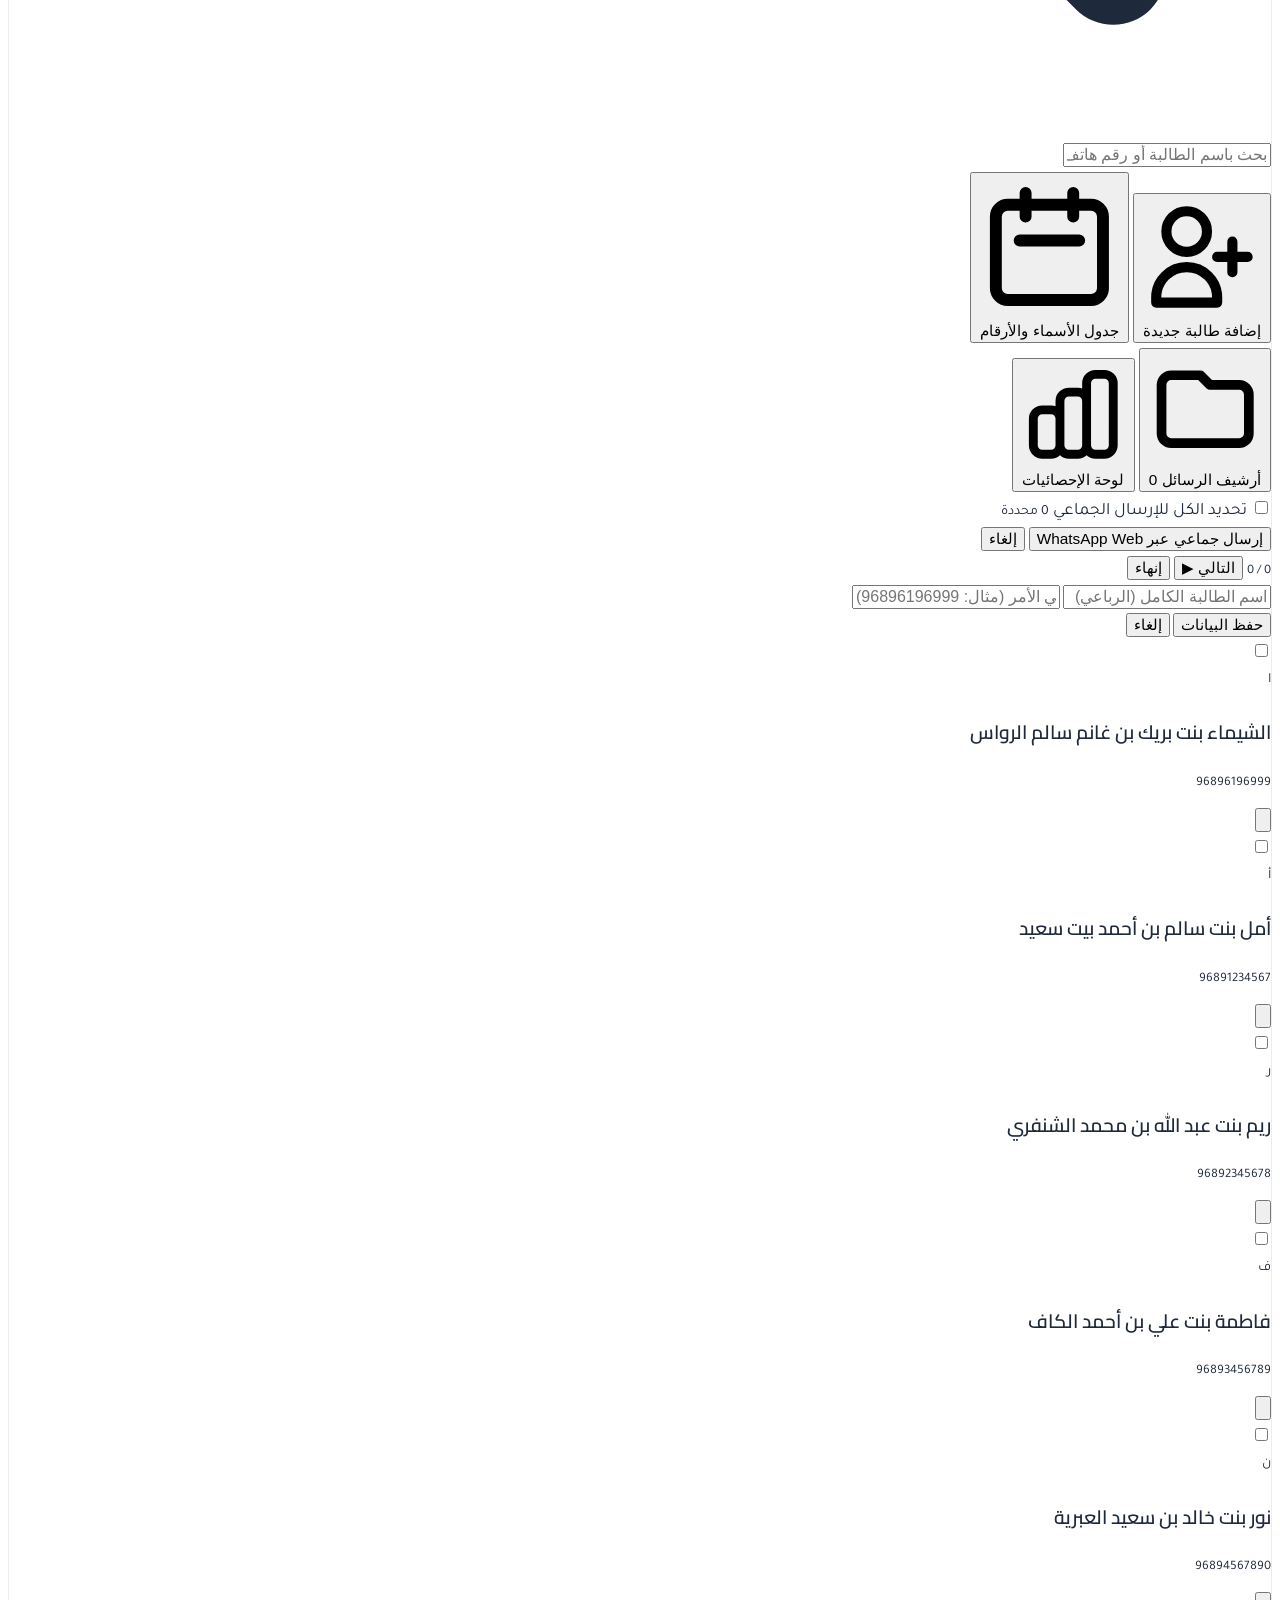
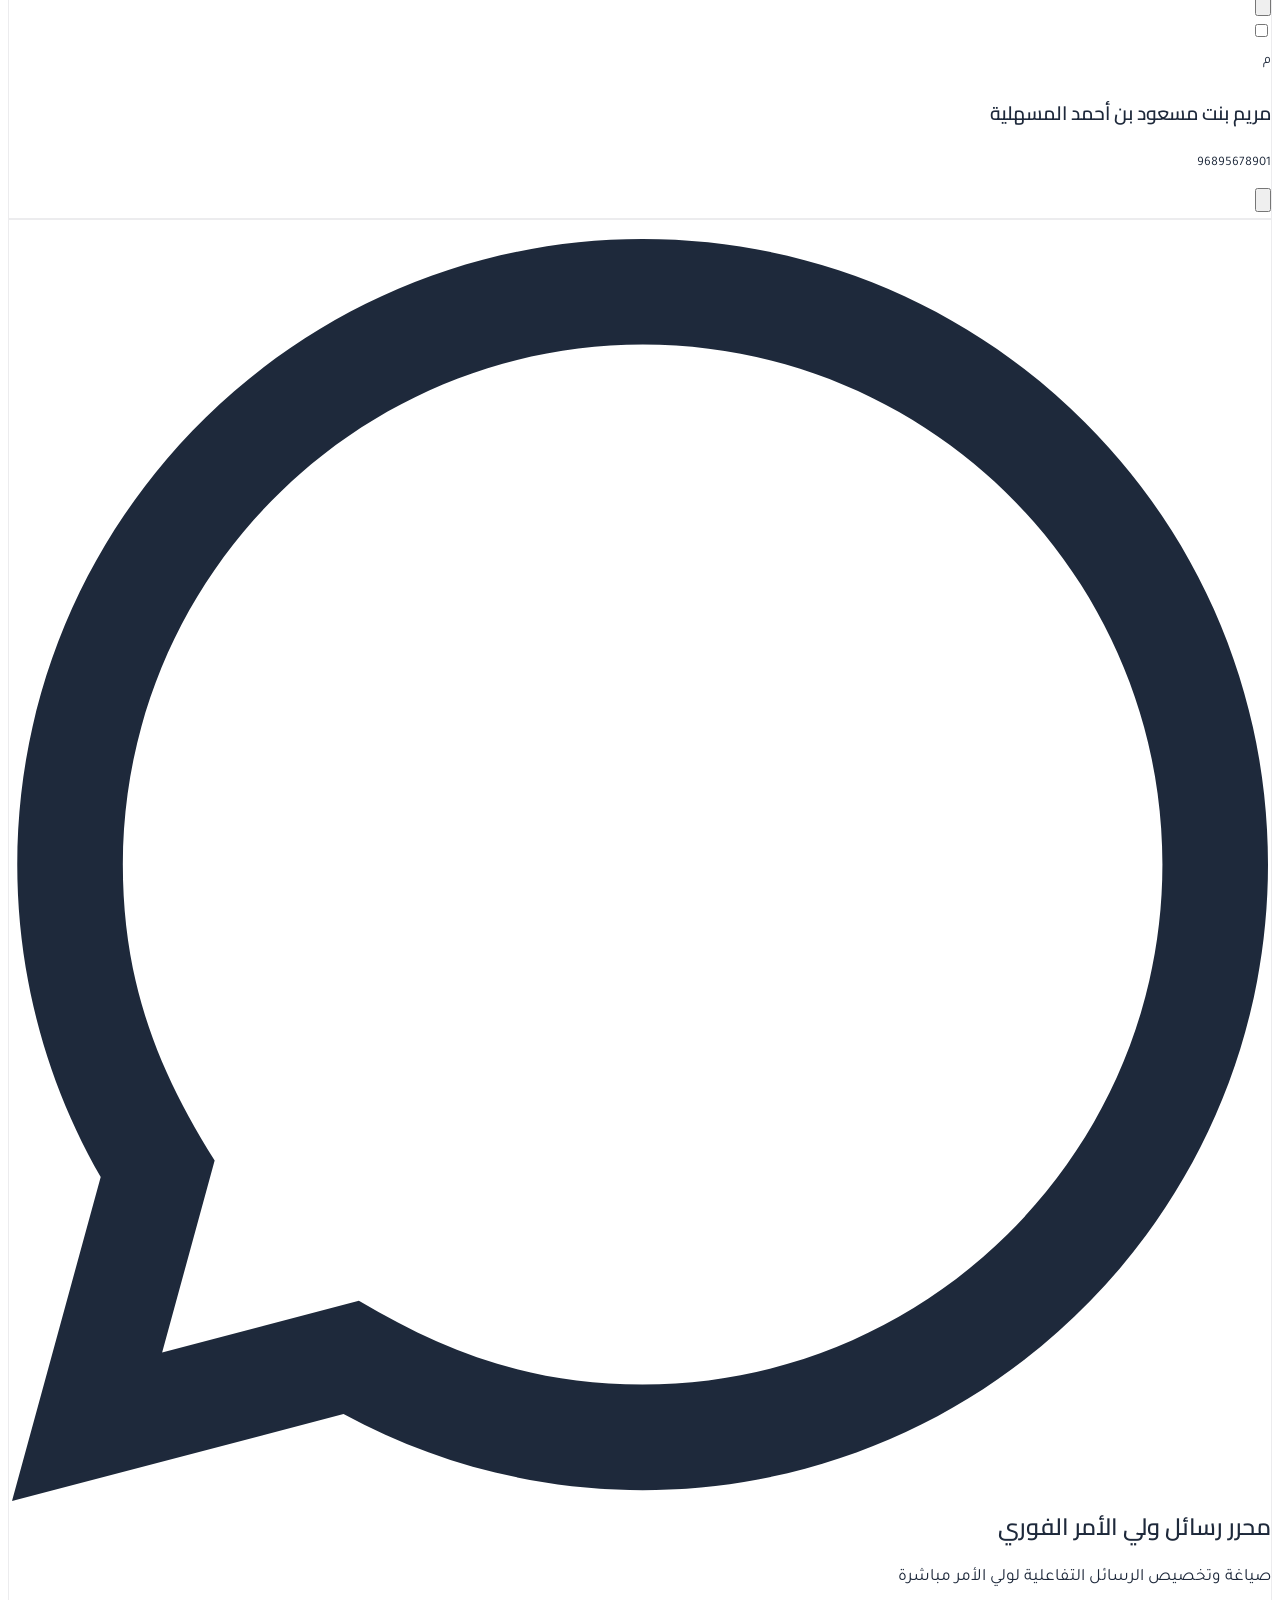
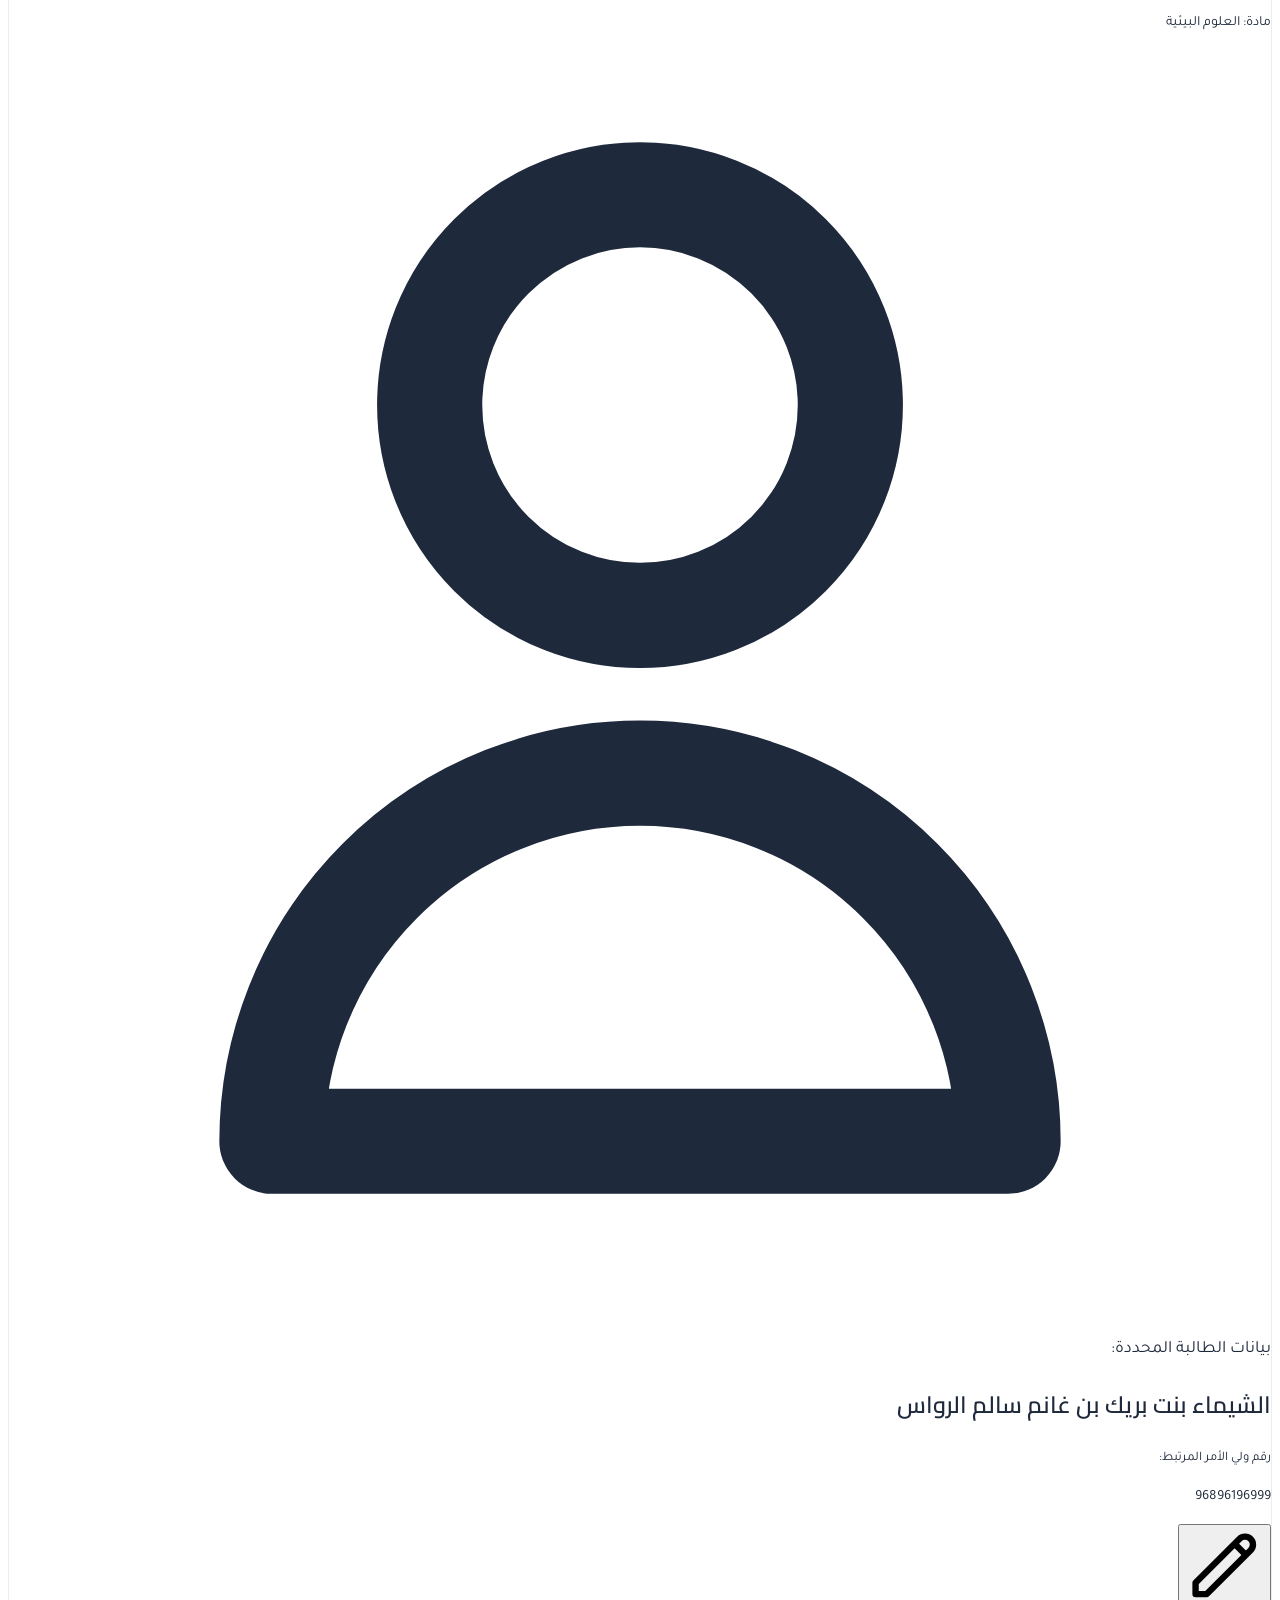
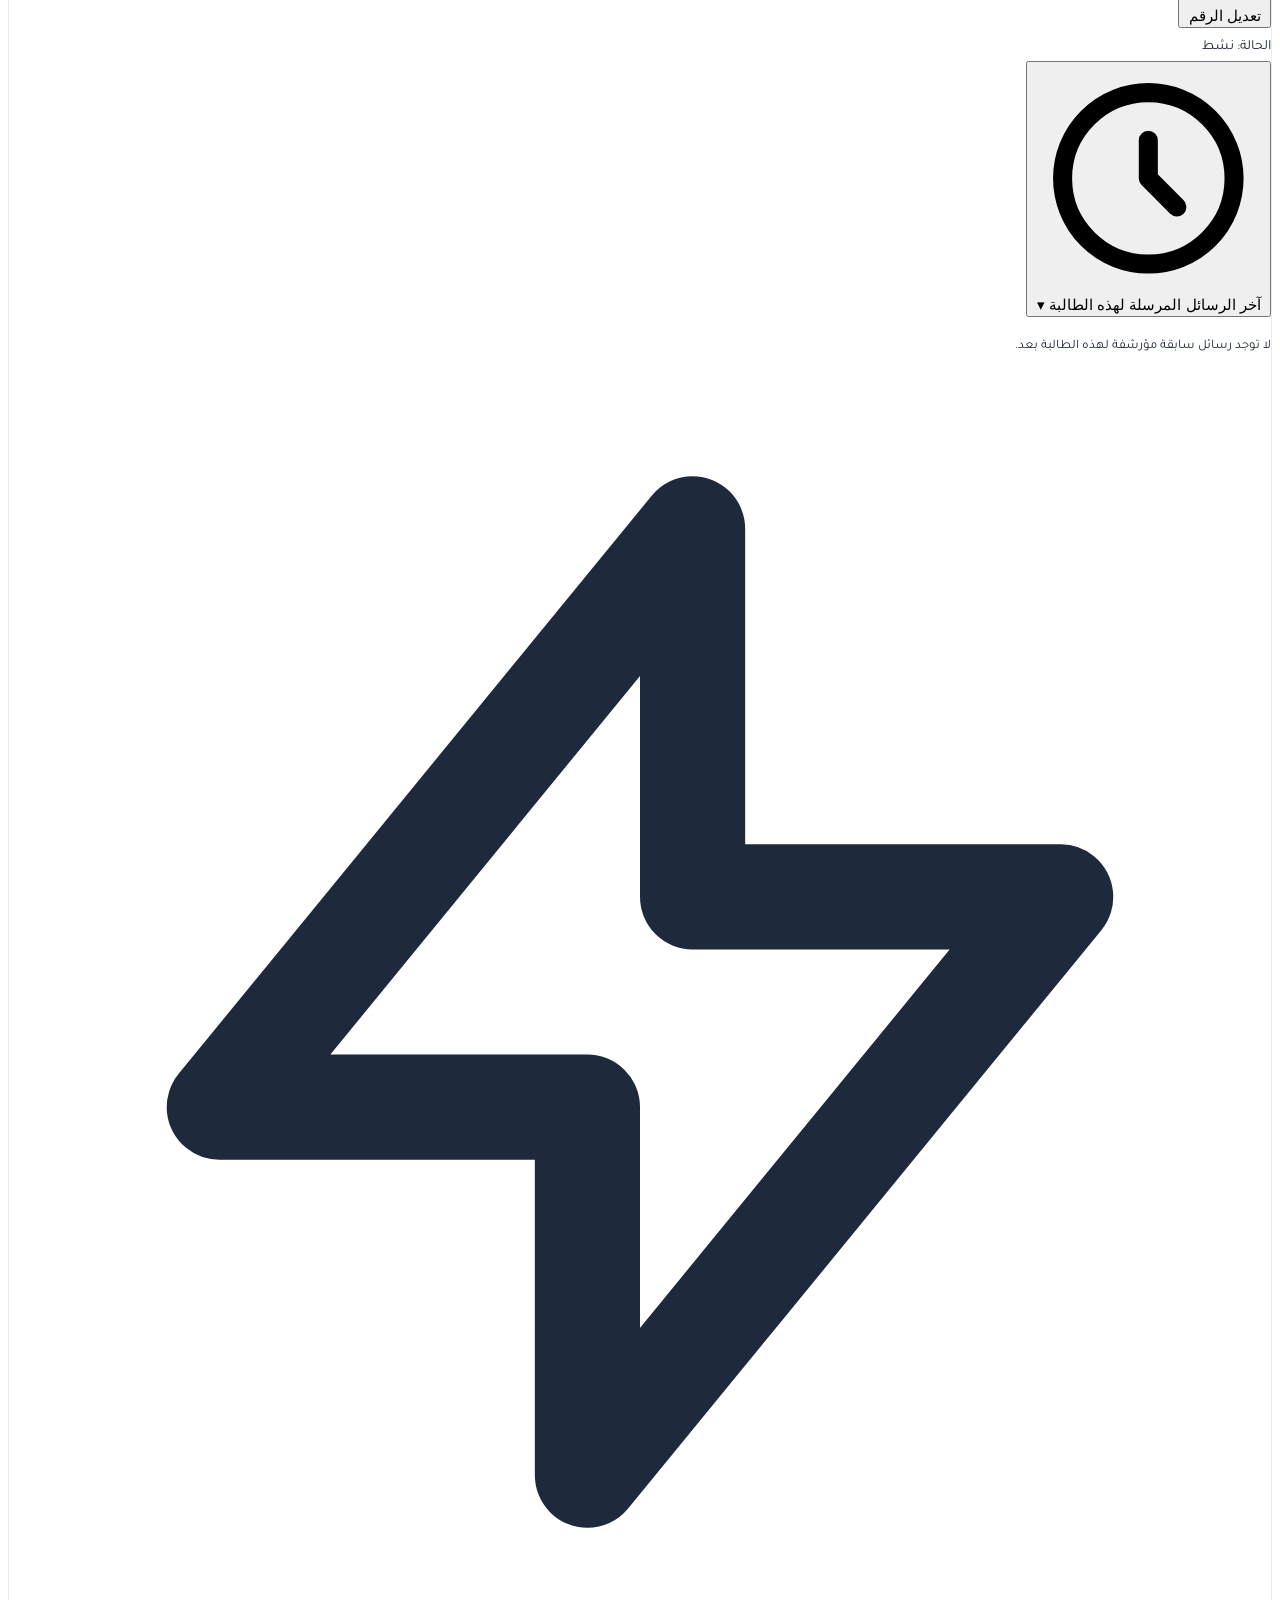
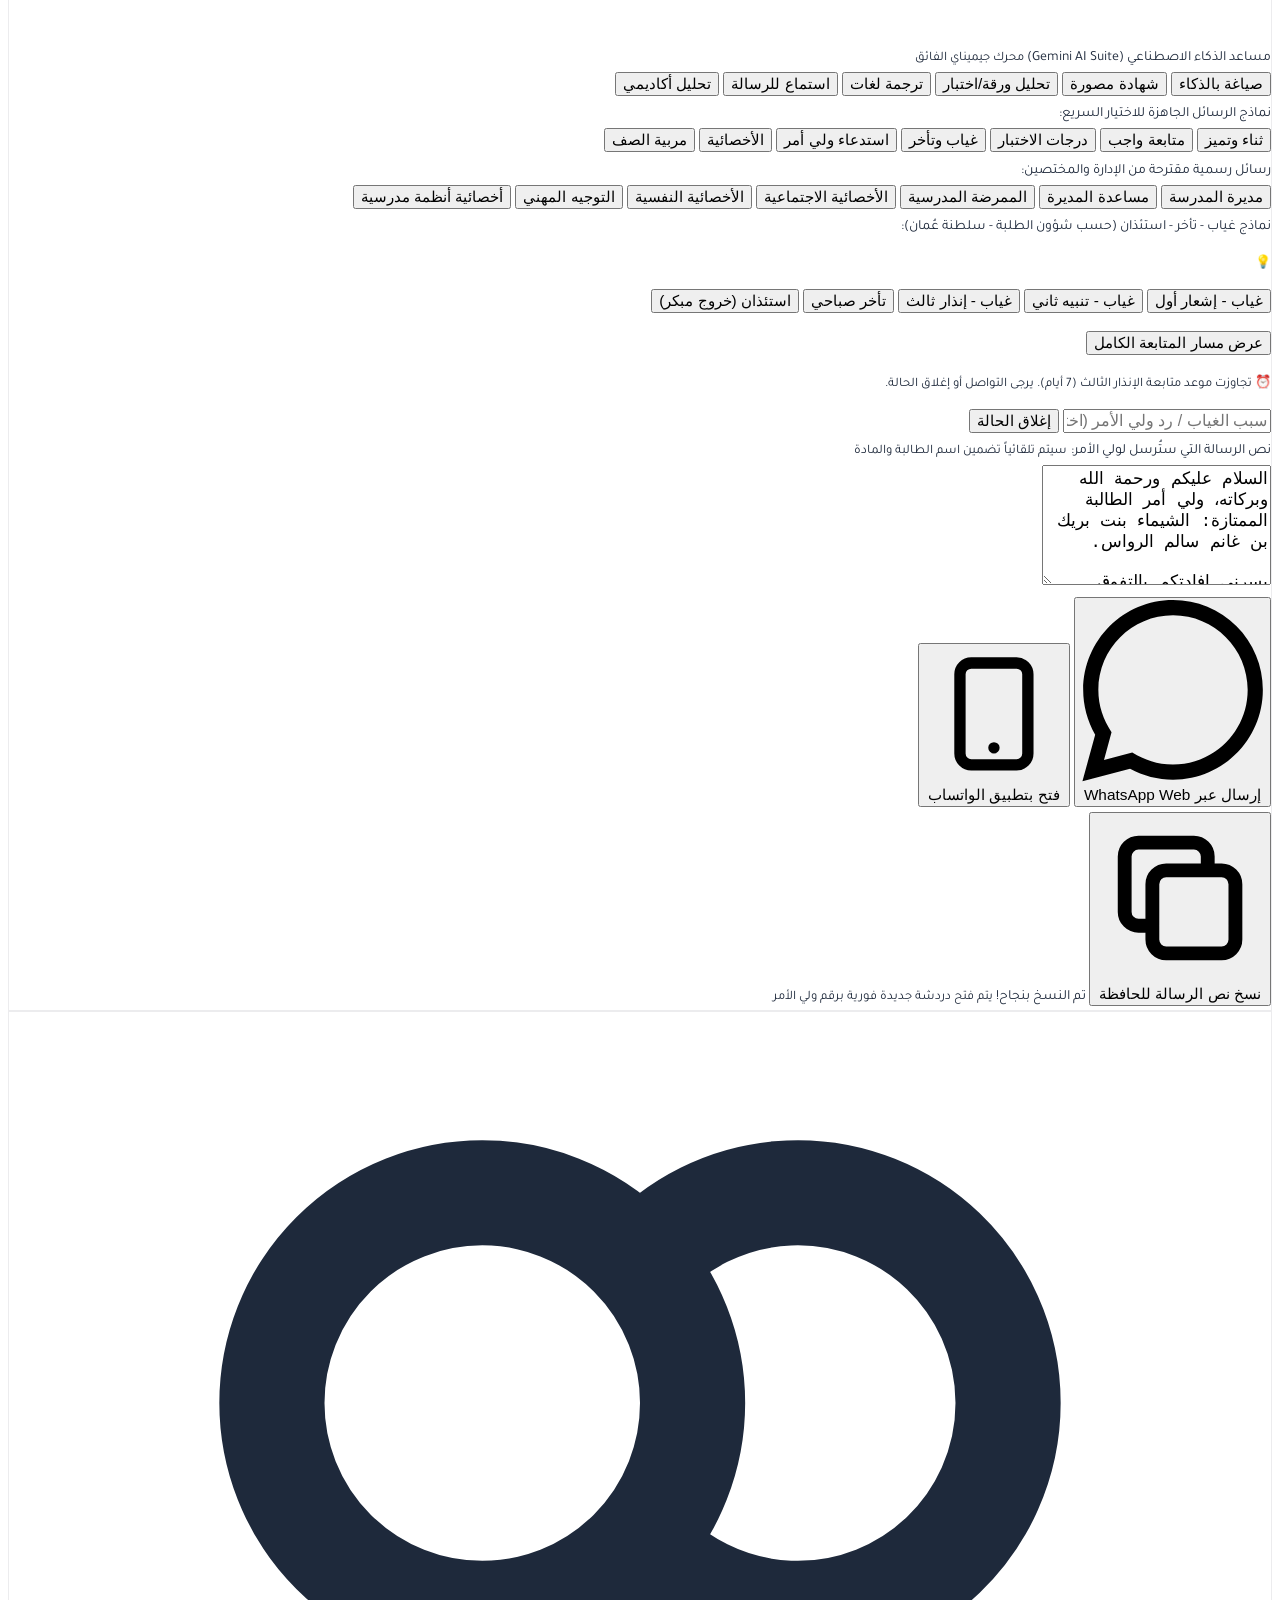
